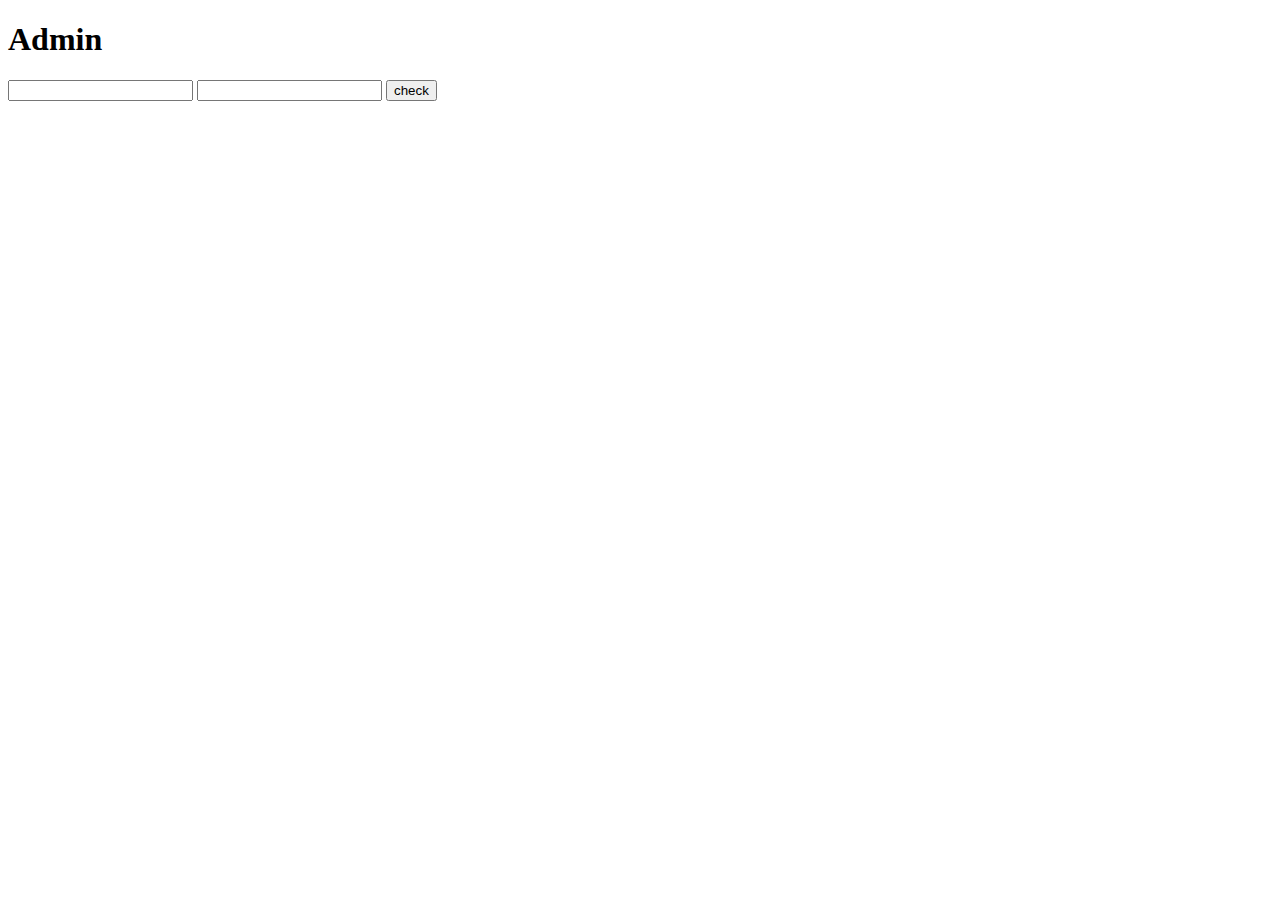
==== index.html @ 85cb5475 "Merge pull request #4 from geniusuraj/day2" ====
<!DOCTYPE html>
<html lang="en">
<head>
    <meta charset="UTF-8">
    <meta http-equiv="X-UA-Compatible" content="IE=edge">
    <meta name="viewport" content="width=device-width, initial-scale=1.0">
    <title>Document</title>
</head>
<body>
    
    <div class="container">
        <h1>Admin</h1>
        <input type="text" id="name">
        <input type="password" name="" id="pass">
        <button id="signup">check</button>
        
    </div>
</body>
<script>
    let url="https://63f63abd59c944921f6ff45a.mockapi.io/flexcart"
    document.querySelector("#signup").addEventListener("click",()=>{
    async function signupData()
    {
        try {
        let res=await fetch(url)
        res=await res.json();
        console.log(res)
        } catch (error) {
            console.log(error)
        }
    }
    signupData();
    })
    
</script>
</html>
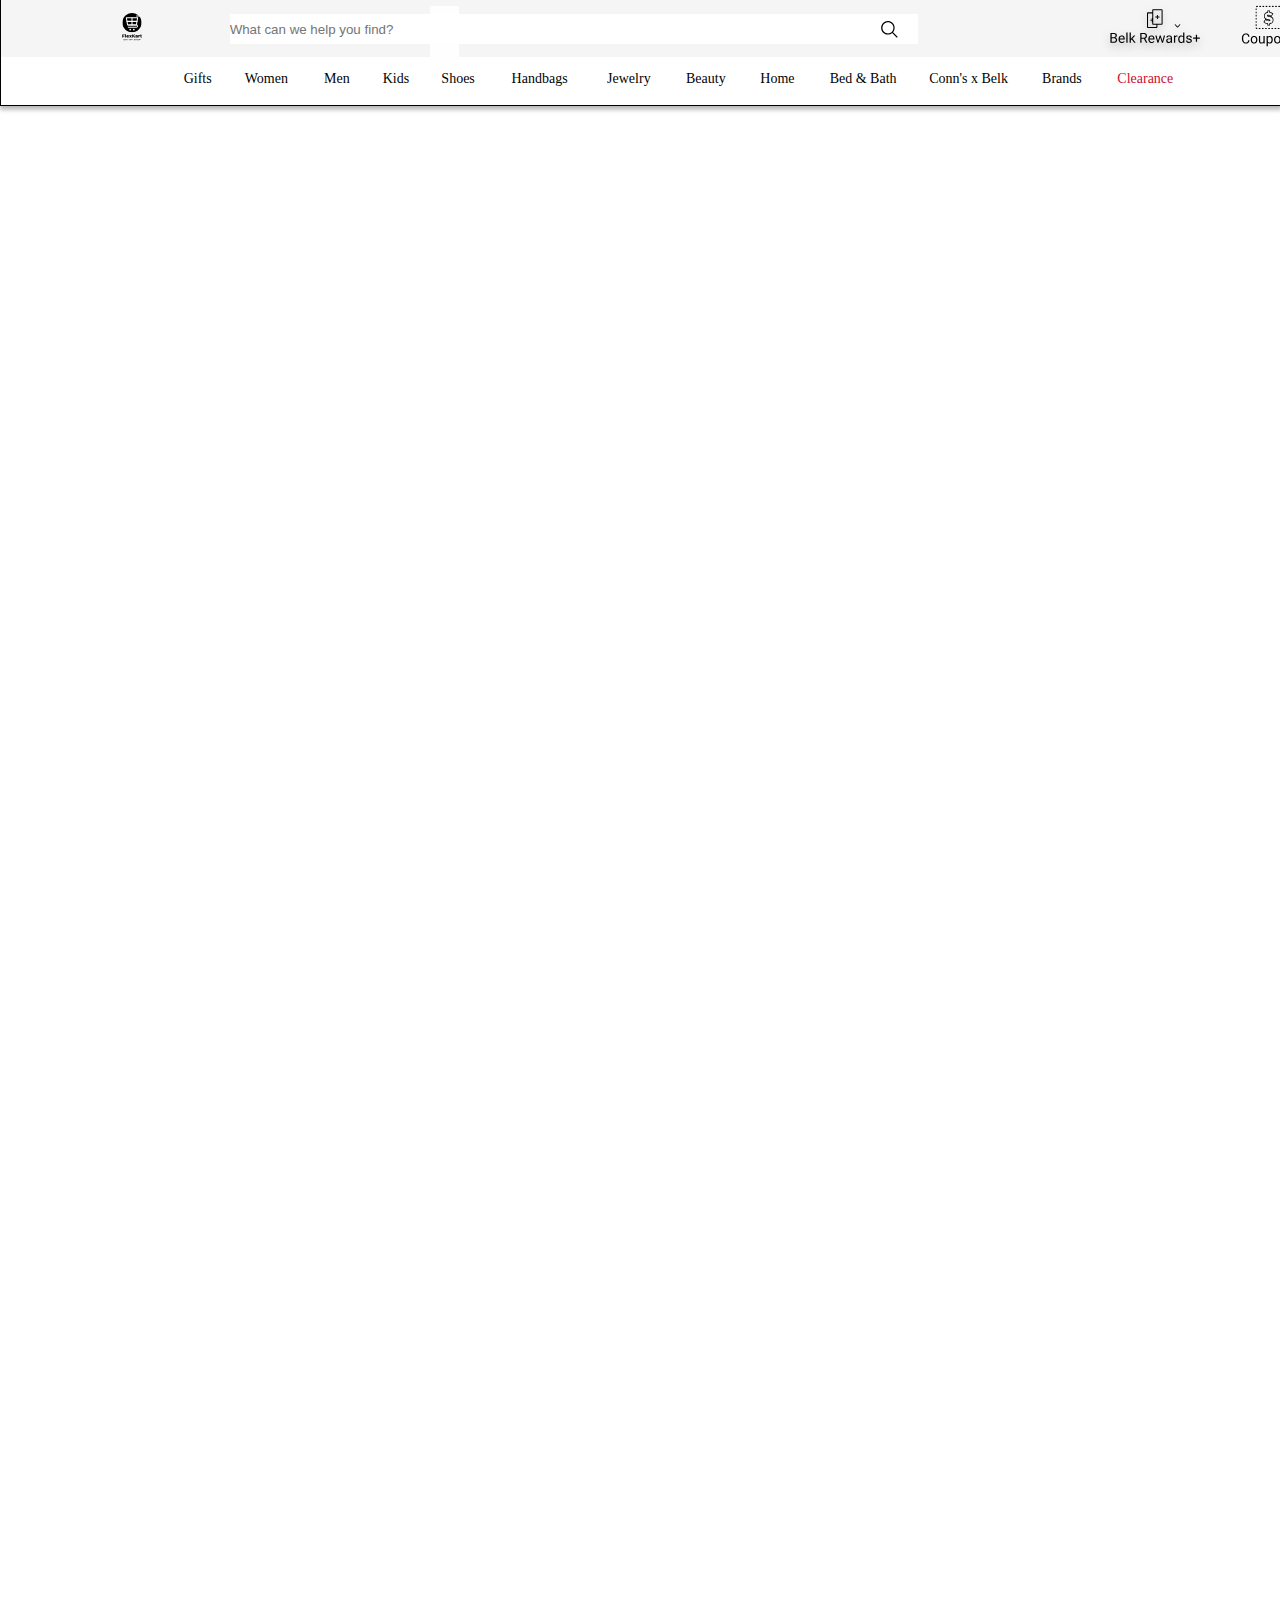
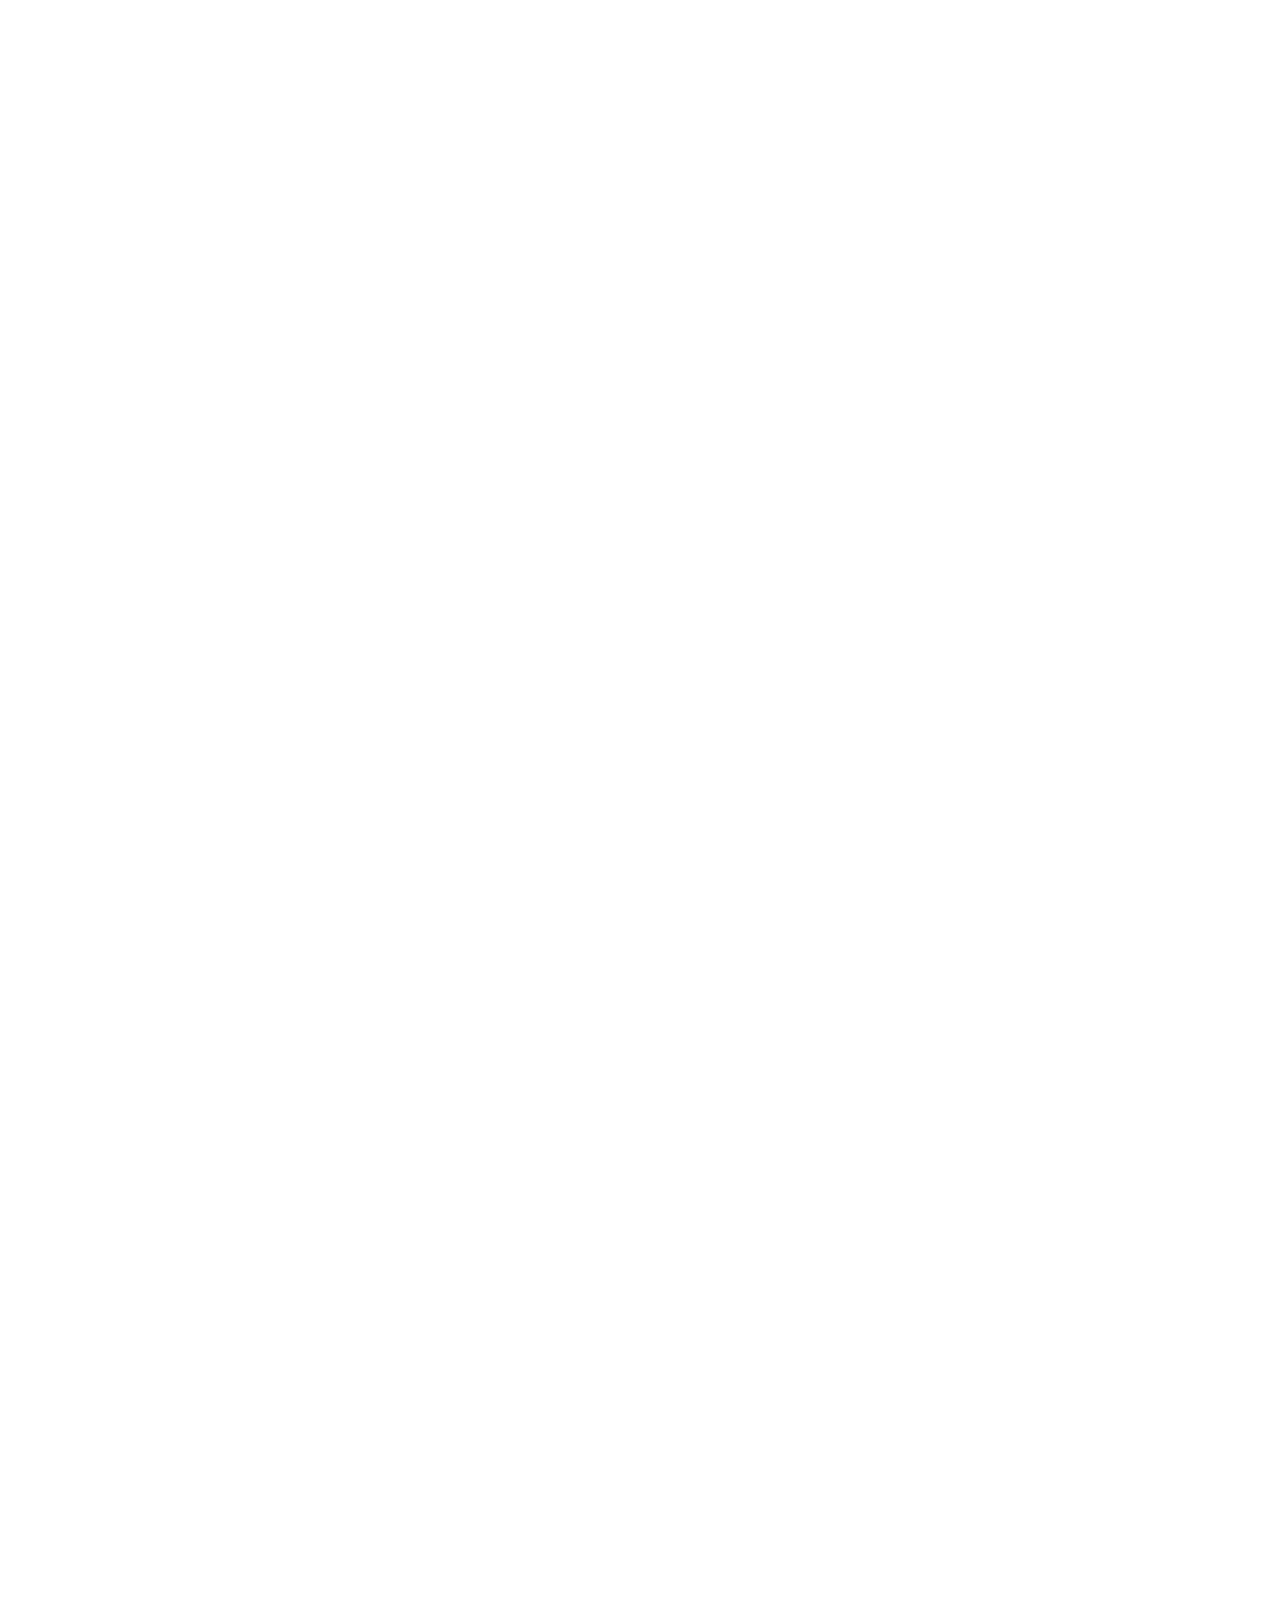
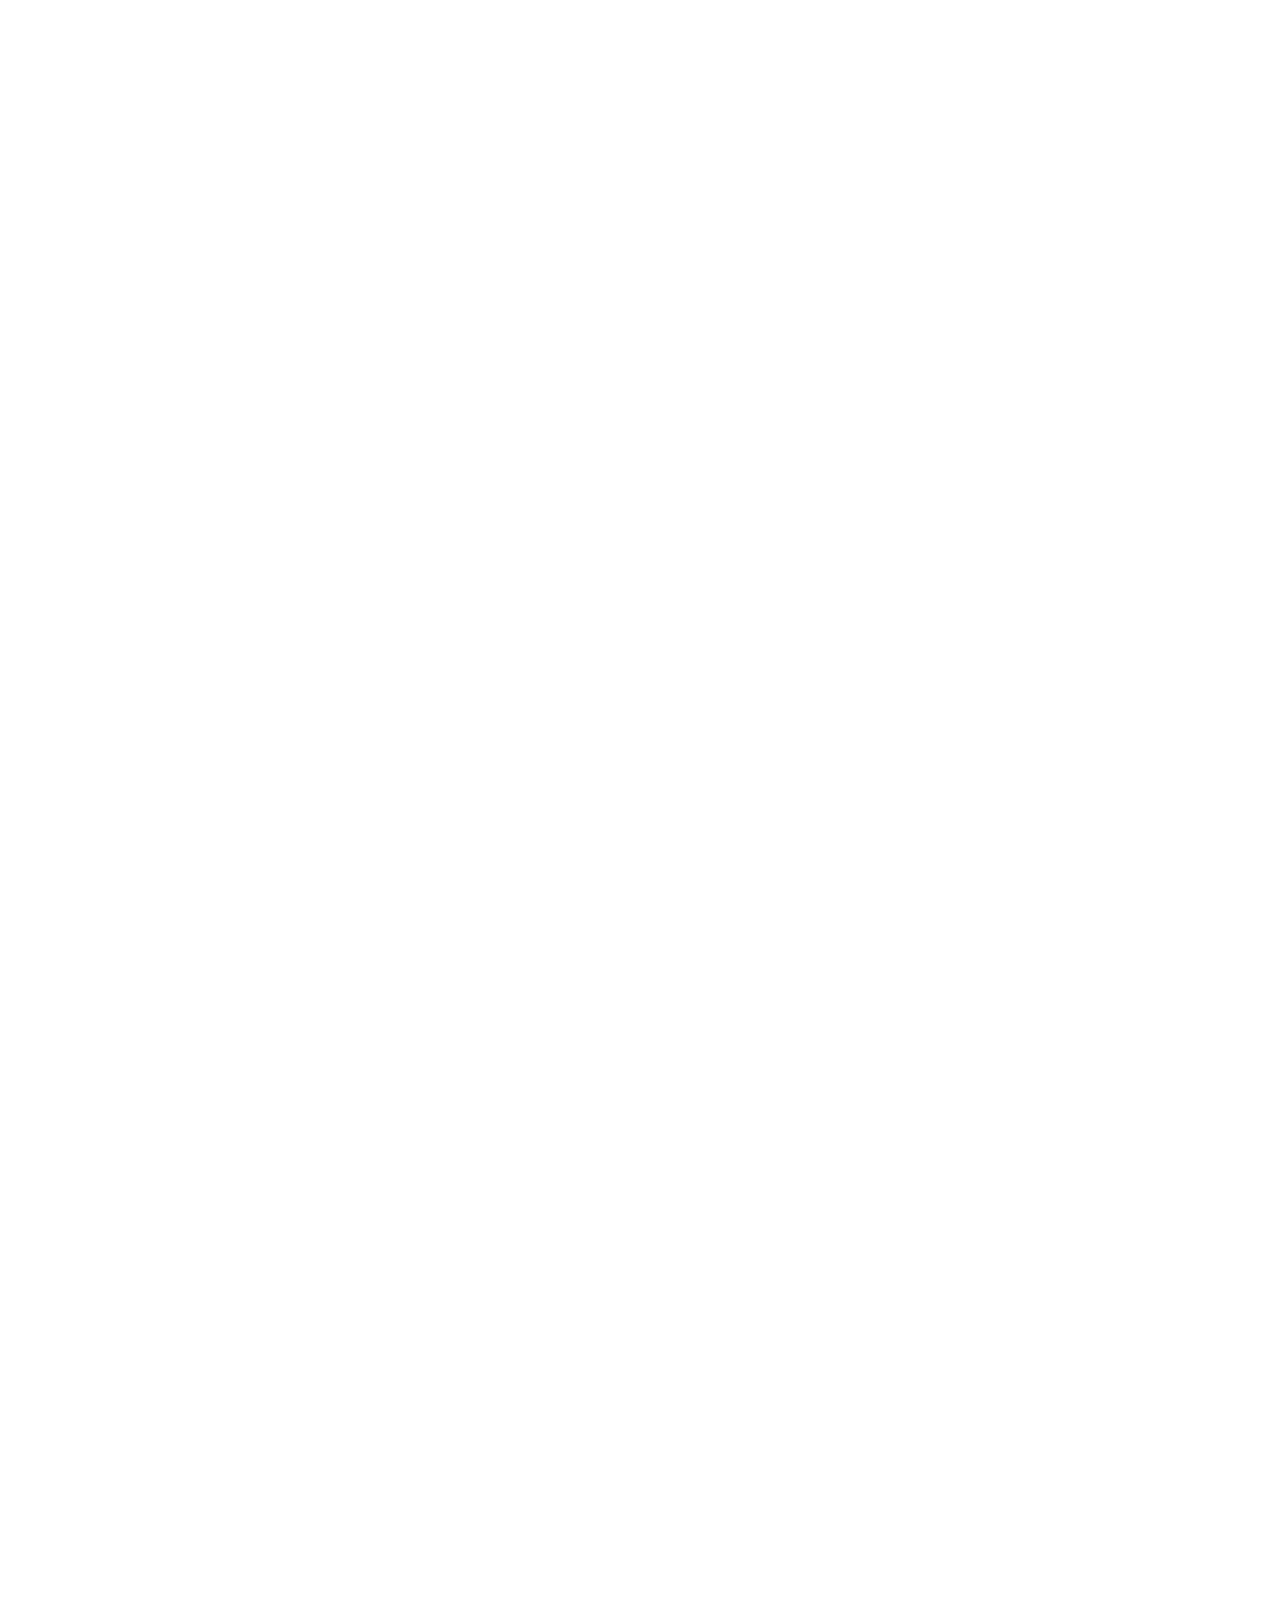
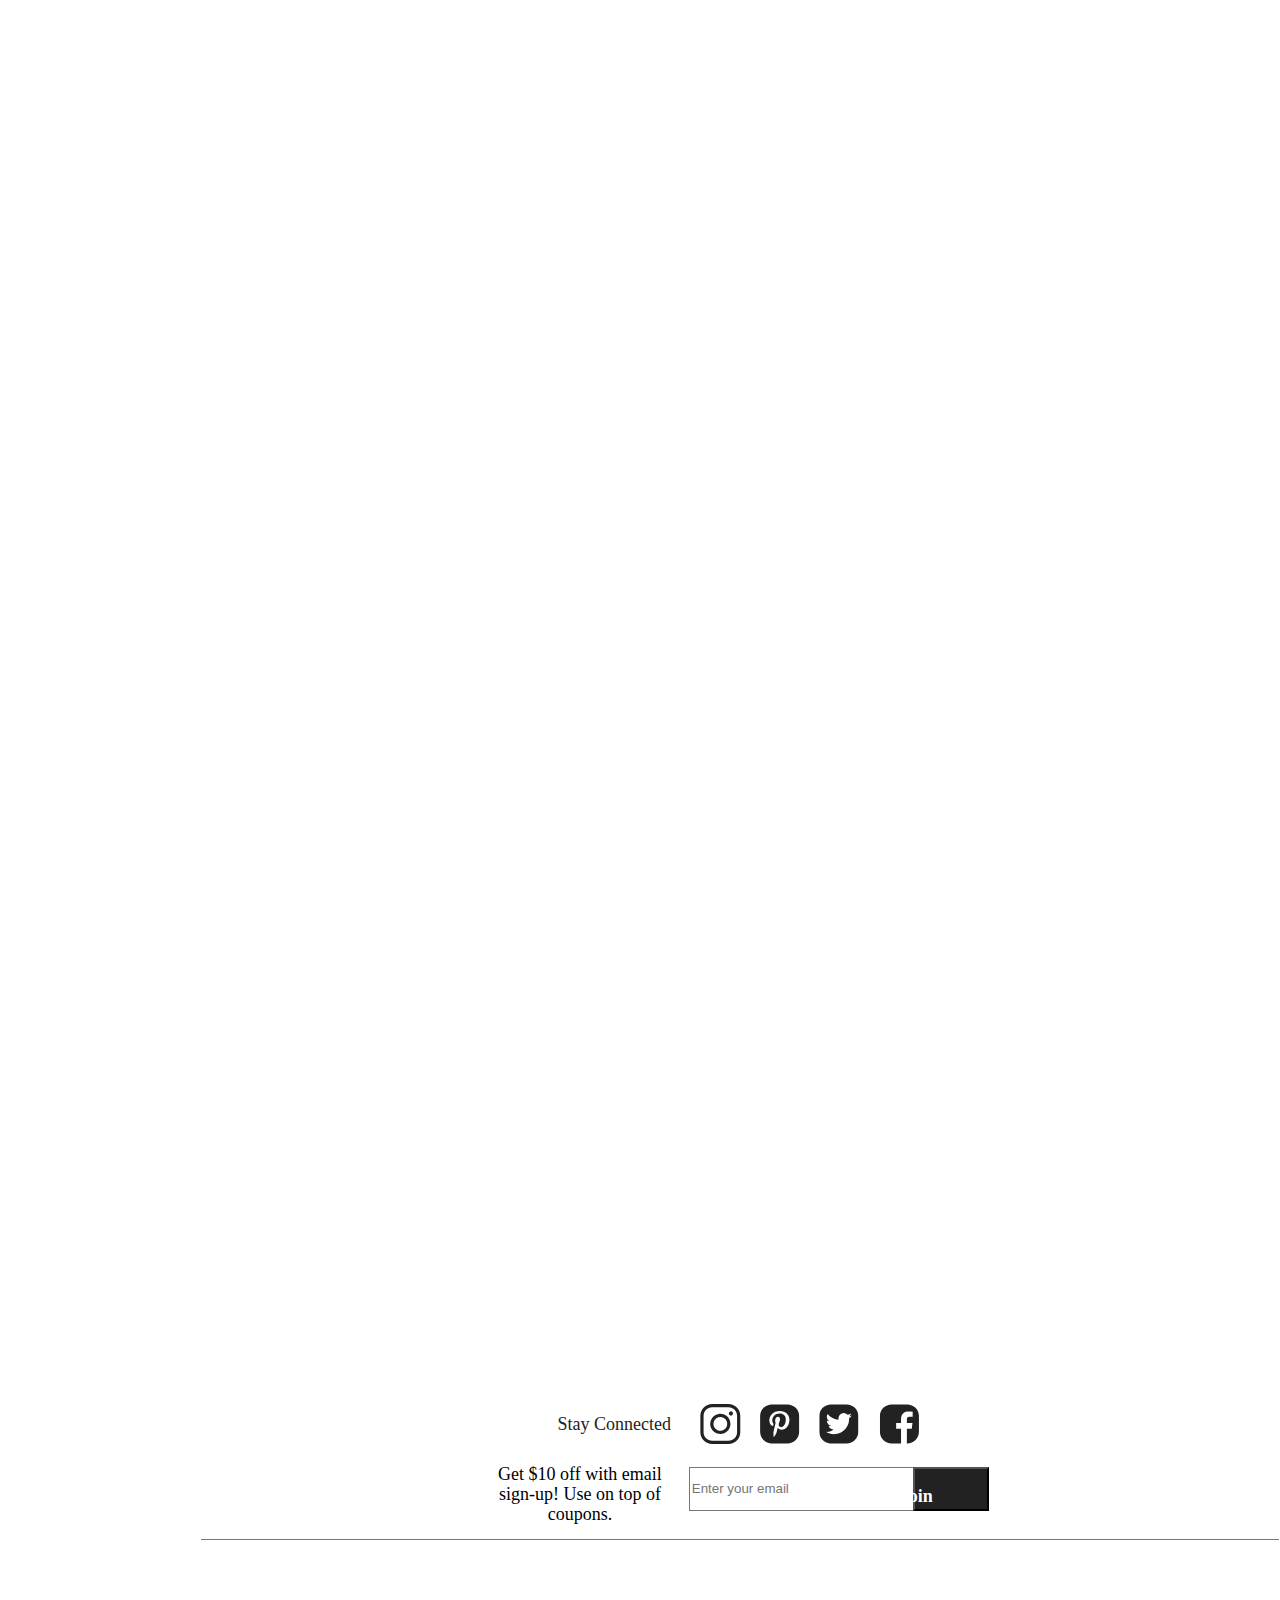
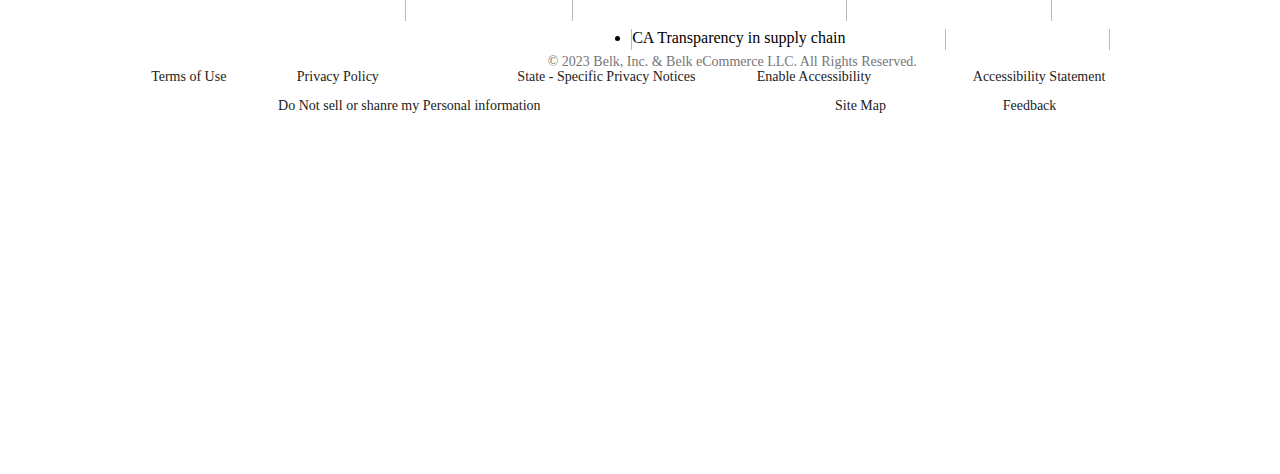
==== commit c477ae87: "less then half of landing page" ====
--- a/index.html
+++ b/index.html
@@ -4,33 +4,186 @@
     <meta charset="UTF-8">
     <meta http-equiv="X-UA-Compatible" content="IE=edge">
     <meta name="viewport" content="width=device-width, initial-scale=1.0">
-    <title>Document</title>
+    <title>FlexKart</title>
+    <link rel="stylesheet" href="styles/style.css">
 </head>
 <body>
-    
-    <div class="container">
-        <h1>Admin</h1>
-        <input type="text" id="name">
-        <input type="password" name="" id="pass">
-        <button id="signup">check</button>
-        
-    </div>
+    <!-- HEAD-NAV-BAR-START -->
+    <header class="header">
+        <div class="header1">
+            <div class="header2">
+               <div class="header3">
+                   <div class="header4">
+                    <a href=""><img src="./images/FlexKart.svg" alt="" class="logo"></a>
+                    <div class="header5">
+                        <div class="headerSection">
+                            <a href=""> <img src="./images/rewards.svg" alt="" class="reward"></a>
+
+                            <a href=""> <img src="./images/coupons.svg" alt="" class="coupons"></a>
+
+                            <a href=""> <img src="./images/acount.svg" alt="" class="div"></a>
+
+                            <a href=""> <img src="./images/bag.svg" alt="" class="cart"></a>
+                        </div>
+
+                        <div class="search-input">
+                           <input type="text" placeholder="What can we help you find?" class="placeholder">
+                           <img src="./images/search-1.svg" alt="" class="search-img"> 
+                        </div>
+                    </div>
+                   </div>
+               </div> 
+            </div>
+        </div>
+        <nav class="navbar">
+            <div class="nav1">
+                <div class="nav2">
+                    <ul class="ulist">
+                        <a href="" class ="ulist1">
+                            <p>Gifts</p>
+                        </a>
+
+                        <a href="" class ="ulist2">
+                            <p>Women</p>
+                        </a>
+
+                        <a href="" class ="ulist3">
+                            <p>Men</p>
+                        </a>
+
+                        <a href="" class ="ulist4">
+                            <p>Kids</p>
+                        </a>
+
+                        <a href="" class ="ulist5">
+                            <p>Shoes</p>
+                        </a>
+
+                        <a href="" class ="ulist6">
+                            <p>Handbags</p>
+                        </a>
+
+                        <a href="" class ="ulist7">
+                            <p>Jewelry</p>
+                        </a>
+
+                        <a href="" class ="ulist8">
+                            <p>Beauty</p>
+                        </a>
+
+                        <a href="" class ="ulist9">
+                            <p>Home</p>
+                        </a>
+
+                        <a href="" class ="ulist10">
+                            <p>Bed & Bath</p>
+                        </a>
+
+                        <a href="" class ="ulist11">
+                            <p>Conn's x Belk</p>
+                        </a>
+
+                        <a href="" class ="ulist12">
+                            <p>Brands</p>
+                        </a>
+
+                        <a href="" class ="ulist13">
+                            <p>Clearance</p>
+                        </a>
+                    </ul>
+                </div>
+            </div>
+        </nav>
+    </header>
+    <main>
+
+    </main>
+
+    <footer class="footer">
+        <div id="wrapper">
+            <div id="footer">
+                <div class="term">
+                    <p>© 2023 Belk, Inc. & Belk eCommerce LLC. All Rights Reserved.</p>
+                    <ul class="footer-bottom">
+                        <li class="fb1">
+                            <a href="">
+                              <p>Feedback</p>
+                            </a>
+                        </li>
+                        <li class="fb2">
+                            <a href="">
+                                <p>Site Map</p>
+                            </a>
+                        </li>
+                        <li class="fb3">
+                            CA Transparency in supply chain
+                        </li>
+                        <a href="" class="fb4">
+                           <p> Do Not sell or shanre my Personal information</p>
+                        </a>
+                        <li class="fb5">
+                           <a href="">
+                               <p>Accessibility Statement</p>
+                           </a> 
+                        </li>
+                        <li class="fb6">
+                            <a href="">
+                                <p>Enable Accessibility</p>
+                            </a>
+                        </li>
+                        <li class="fb7">
+                            <a href="">
+                                <p>State - Specific Privacy Notices</p>
+                            </a>
+                        </li>
+                        <li class="fb8">
+                            <a href="">
+                                <p>Privacy Policy</p>
+                            </a>
+                        </li>
+                        <a href="" class="fb9">
+                            <p>Terms of Use</p>
+                        </a>
+                    </ul>
+                </div>
+
+                <div class="email">
+                    <div class="email1">
+                        <span>
+                           <button>
+                               <span class="join">Join</span>
+                            </button>
+                            <input type="email" name="" id="" placeholder="Enter your email" class="email-alert"> 
+                            <p>Get $10 off with email sign-up! Use on top of coupons.</p>
+                        </span>
+                    </div>
+                </div>
+
+                <div class="socail">
+                    <a href="" class="s1">
+                        <img src="./images/social/a.svg" alt="">
+                    </a>
+                    <a href="" class="s2">
+                        <img src="./images/social/a-1.svg" alt="">
+                    </a>
+                    <a href="" class="s3">
+                        <img src="./images/social/a-2.svg" alt="">
+                    </a>
+                    <a href="" class="s4">
+                        <img src="./images/social/a-3.svg" alt="">
+                    </a>
+                    <a href="" class="s5">
+                        <p>Stay Connected</p>
+                    </a>
+                </div>
+
+                <div class="foot">
+                    <div class="foot1">
+                        
+                    </div>
+                </div>
+            </div>
+        </div>
+    </footer>
 </body>
-<script>
-    let url="https://63f63abd59c944921f6ff45a.mockapi.io/flexcart"
-    document.querySelector("#signup").addEventListener("click",()=>{
-    async function signupData()
-    {
-        try {
-        let res=await fetch(url)
-        res=await res.json();
-        console.log(res)
-        } catch (error) {
-            console.log(error)
-        }
-    }
-    signupData();
-    })
-    
-</script>
 </html>--- a/styles/style.css
+++ b/styles/style.css
@@ -0,0 +1,1597 @@
+body{
+    margin: 0;
+    padding: 0;
+}
+.header{
+    position: absolute;
+height: 108px;
+left: -0.39px;
+right: 0.39px;
+top: -3.72px;
+
+background: rgba(255, 255, 255, 0.002);
+box-shadow: 0px 1px 3px rgba(0, 0, 0, 0.12), 0px 1px 2px rgba(0, 0, 0, 0.24);
+z-index: 5;
+}
+.header1{
+    display: flex;
+flex-direction: column;
+align-items: flex-start;
+padding: 0px;
+
+position: absolute;
+width: 100%;
+height: 108px;
+left: 0px;
+top: 0px;
+
+background: #FFFFFF;
+border: 1px solid #000000;
+box-shadow: 0px 4px 4px rgba(0, 0, 0, 0.25);
+}
+.header2{
+    display: flex;
+    flex-direction: row;
+    align-items: flex-start;
+    padding: 0px;
+    
+    width: 1078.4px;
+    height: 60px;
+    
+    
+    flex: none;
+    order: 0;
+    flex-grow: 0; 
+}
+.header3{
+    display: flex;
+    flex-direction: row;
+    align-items: flex-start;
+    padding: 0px 59.2px 0px 59.2px;
+    
+    width: 1400.4px;
+    height: 60px;
+    
+    background: #F5F5F5;
+    
+    flex: none;
+    order: 0;
+    flex-grow: 0;  
+}
+.header4{
+    display: flex;
+flex-direction: row;
+align-items: center;
+padding: 0px 16px 0px 16px;
+gap: 454.36px;
+isolation: isolate;
+
+width: 960px;
+height: 60px;
+
+flex: none;
+order: 0;
+flex-grow: 0;
+}
+
+.logo{
+    display: flex;
+    flex-direction: row;
+    align-items: flex-start;
+    padding: 0px 16px 0px 0px;
+    
+    width: 112px;
+    height: 48px;
+    
+    flex: none;
+    order: 0;
+    flex-grow: 0;
+    z-index: 0;
+}
+.header4::before{
+    position: absolute;
+width: 1px;
+height: 28px;
+left: 574.36px;
+top: 16px;
+
+background: #767676;
+
+flex: none;
+order: 1;
+flex-grow: 0;
+z-index: 1;
+}
+.header5{
+    width: 361.64px;
+height: 60px;
+
+flex: none;
+order: 2;
+flex-grow: 0;
+z-index: 2;
+position: absolute;
+left: 300px;
+}
+.headerSection{
+    position: absolute;
+    left: 800px;
+
+}
+
+.search-input{
+    display: flex;
+    flex-direction: row;
+    align-items: center;
+    padding: 13px 13px 13px 16px;
+    gap: 29px;
+    
+    position: absolute;
+    height: 44px;
+    left: 129px;
+    right: 394.66px;
+    top: calc(50% - 44px/2 + 1px);
+    
+    background: #FEFEFE;
+    
+    /* Inside auto layout */
+    
+    flex: none;
+    order: 3;
+    flex-grow: 1;
+    z-index: 3;  
+}
+.placeholder{
+    display: flex;
+flex-direction: row;
+align-items: flex-start;
+padding: 0px 511.344px 0px 0px;
+
+/* width: 680.34px; */
+height: 30px;
+
+flex: none;
+order: 0;
+flex-grow: 0;
+position: absolute;
+left: -200px;
+top: 8px;
+border: none;
+
+
+}
+.search-img{
+    left: 4.36%;
+right: 4.36%;
+top: 0.32%;
+bottom: 7.96%;
+position: absolute;
+top: 15px;
+left: 450px;
+}
+.cart{
+    
+position: absolute;
+width: 60px;
+height: 60px;
+left: 301.64px;
+top: 0px;
+}
+.div{
+    display: flex;
+flex-direction: row;
+align-items: flex-start;
+padding: 0px;
+
+position: absolute;
+width: 90.11px;
+height: 60px;
+left: 195.53px;
+top: 0px;
+}
+.coupons{
+    display: flex;
+    flex-direction: column;
+    align-items: center;
+    padding: 9.1px 15.6px 9.9px 16px;
+    gap: 1px;
+    
+    position: absolute;
+    width: 87.6px;
+    height: 60px;
+    left: 107.93px;
+
+    top: calc(50% - 20px/2);
+    
+    border-radius: 5px;
+}
+.reward{
+    display: flex;
+flex-direction: row;
+align-items: flex-start;
+padding: 0px;
+
+position: absolute;
+width: 107.93px;
+height: 60px;
+left: 0px;
+top: 0px;
+
+filter: drop-shadow(0px 4px 4px rgba(0, 0, 0, 0.25));
+}
+.navbar{
+    width: 1078.4px;
+height: 48px;
+
+background: #FEFEFE;
+
+flex: none;
+order: 1;
+flex-grow: 0;
+}
+.nav1{
+    display: flex;
+flex-direction: row;
+align-items: flex-end;
+padding: 0px 16px 0px 16px;
+gap: 1.16px;
+
+position: absolute;
+width: 960px;
+left: calc(50% - 960px/2 - 0px);
+top: -0.8px;
+bottom: 0px;
+}
+.nav2{
+    display: flex;
+flex-direction: row;
+align-items: flex-start;
+padding: 0px 6.10352e-05px 0px 0px;
+
+width: 826.05px;
+height: 48.8px;
+
+
+/* Inside auto layout */
+
+flex: none;
+order: 0;
+flex-grow: 0;
+}
+.ulist{
+    display: flex;
+flex-direction: row;
+align-items: flex-start;
+padding: 0px;
+
+width: 826.05px;
+height: 48.8px;
+position: absolute;
+top: 30px;
+
+
+/* Inside auto layout */
+
+flex: none;
+order: 0;
+flex-grow: 0;
+}
+.ulist a{
+    text-decoration: none;
+    color: #000000;
+}
+.ulist1{
+    display: flex;
+flex-direction: row;
+align-items: flex-start;
+padding: 0px 7.5875px 0.799995px 8px;
+
+width: 45.59px;
+height: 48.8px;
+
+
+/* Inside auto layout */
+
+flex: none;
+order: 0;
+flex-grow: 0;
+margin: 0px -7.62939e-06px;
+}
+
+.ulist1 p{
+    font-family: 'Roboto';
+font-style: normal;
+font-weight: 400;
+font-size: 14px;
+line-height: 48px;
+/* identical to box height, or 343% */
+
+display: flex;
+align-items: center;
+
+color: #020202;
+
+
+/* Inside auto layout */
+
+flex: none;
+order: 0;
+flex-grow: 0;
+}
+.ulist2 {
+    display: flex;
+    flex-direction: row;
+    align-items: flex-start;
+    padding: 0px 7.61249px 0.799995px 8.00001px;
+    
+    width: 63.61px;
+    height: 48.8px;
+    
+    
+    /* Inside auto layout */
+    
+    flex: none;
+    order: 1;
+    flex-grow: 0;
+    margin: 0px -7.62939e-06px;
+}
+.ulist2 p{
+    width: 48px;
+height: 48px;
+
+font-family: 'Roboto';
+font-style: normal;
+font-weight: 400;
+font-size: 14px;
+line-height: 48px;
+/* identical to box height, or 343% */
+
+display: flex;
+align-items: center;
+
+color: #020202;
+
+
+/* Inside auto layout */
+
+flex: none;
+order: 0;
+flex-grow: 0;
+}
+
+.ulist3{
+    display: flex;
+    flex-direction: row;
+    align-items: flex-start;
+    padding: 0px 7.375px 0.799995px 8px;
+    
+    width: 43.38px;
+    height: 48.8px;
+    
+    
+    /* Inside auto layout */
+    
+    flex: none;
+    order: 2;
+    flex-grow: 0;
+    margin: 0px -7.62939e-06px;
+}
+.ulist3 p{
+    width: 28px;
+    height: 48px;
+    
+    font-family: 'Roboto';
+    font-style: normal;
+    font-weight: 400;
+    font-size: 14px;
+    line-height: 48px;
+    /* identical to box height, or 343% */
+    
+    display: flex;
+    align-items: center;
+    
+    color: #020202;
+    
+    
+    /* Inside auto layout */
+    
+    flex: none;
+    order: 0;
+    flex-grow: 0;
+}
+
+.ulist4{
+    display: flex;
+    flex-direction: row;
+    align-items: flex-start;
+    padding: 0px 7.3px 0.799995px 8px;
+    
+    width: 43.3px;
+    height: 48.8px;
+    
+    
+    /* Inside auto layout */
+    
+    flex: none;
+    order: 3;
+    flex-grow: 0;
+    margin: 0px -7.62939e-06px;
+}
+.ulist4 p{
+    width: 28px;
+    height: 48px;
+    
+    font-family: 'Roboto';
+    font-style: normal;
+    font-weight: 400;
+    font-size: 14px;
+    line-height: 48px;
+    /* identical to box height, or 343% */
+    
+    display: flex;
+    align-items: center;
+    
+    color: #020202;
+    
+    
+    /* Inside auto layout */
+    
+    flex: none;
+    order: 0;
+    flex-grow: 0;
+}
+
+.ulist5{
+    display: flex;
+    flex-direction: row;
+    align-items: flex-start;
+    padding: 0px 7.6375px 0.799995px 8px;
+    
+    width: 54.64px;
+    height: 48.8px;
+    
+    
+    /* Inside auto layout */
+    
+    flex: none;
+    order: 4;
+    flex-grow: 0;
+    margin: 0px -7.62939e-06px;
+}
+.ulist5 p{
+    width: 39px;
+    height: 48px;
+    
+    font-family: 'Roboto';
+    font-style: normal;
+    font-weight: 400;
+    font-size: 14px;
+    line-height: 48px;
+    /* identical to box height, or 343% */
+    
+    display: flex;
+    align-items: center;
+    
+    color: #020202;
+    
+    
+    /* Inside auto layout */
+    
+    flex: none;
+    order: 0;
+    flex-grow: 0;
+}
+
+.ulist6{
+    display: flex;
+    flex-direction: row;
+    align-items: flex-start;
+    padding: 0px 7.7625px 0.799995px 8px;
+    
+    width: 79.76px;
+    height: 48.8px;
+    
+    
+    /* Inside auto layout */
+    
+    flex: none;
+    order: 5;
+    flex-grow: 0;
+    margin: 0px -7.62939e-06px;
+}
+.ulist6 p{
+    width: 64px;
+    height: 48px;
+    
+    font-family: 'Roboto';
+    font-style: normal;
+    font-weight: 400;
+    font-size: 14px;
+    line-height: 48px;
+    /* identical to box height, or 343% */
+    
+    display: flex;
+    align-items: center;
+    
+    color: #020202;
+    
+    
+    /* Inside auto layout */
+    
+    flex: none;
+    order: 0;
+    flex-grow: 0;
+}
+.ulist7{
+    display: flex;
+flex-direction: row;
+align-items: flex-start;
+padding: 0px 6.9625px 0.799995px 8px;
+
+width: 63.96px;
+height: 48.8px;
+
+
+/* Inside auto layout */
+
+flex: none;
+order: 6;
+flex-grow: 0;
+margin: 0px -7.62939e-06px;
+}
+.ulist7 p{
+    width: 49px;
+height: 48px;
+
+font-family: 'Roboto';
+font-style: normal;
+font-weight: 400;
+font-size: 14px;
+line-height: 48px;
+/* identical to box height, or 343% */
+
+display: flex;
+align-items: center;
+
+color: #020202;
+
+
+/* Inside auto layout */
+
+flex: none;
+order: 0;
+flex-grow: 0;
+}
+
+.ulist8{
+    display: flex;
+flex-direction: row;
+align-items: flex-start;
+padding: 0px 7.675px 0.799995px 8px;
+
+width: 58.67px;
+height: 48.8px;
+
+
+/* Inside auto layout */
+
+flex: none;
+order: 7;
+flex-grow: 0;
+margin: 0px -7.62939e-06px;
+}
+.ulist8 p{
+    width: 43px;
+height: 48px;
+
+font-family: 'Roboto';
+font-style: normal;
+font-weight: 400;
+font-size: 14px;
+line-height: 48px;
+/* identical to box height, or 343% */
+
+display: flex;
+align-items: center;
+
+color: #020202;
+
+
+/* Inside auto layout */
+
+flex: none;
+order: 0;
+flex-grow: 0;
+}
+.ulist9{
+    display: flex;
+flex-direction: row;
+align-items: flex-start;
+padding: 0px 7.6625px 0.799995px 8px;
+
+width: 53.66px;
+height: 48.8px;
+
+
+/* Inside auto layout */
+
+flex: none;
+order: 8;
+flex-grow: 0;
+margin: 0px -7.62939e-06px;
+}
+.ulist9 p{
+    width: 38px;
+height: 48px;
+
+font-family: 'Roboto';
+font-style: normal;
+font-weight: 400;
+font-size: 14px;
+line-height: 48px;
+/* identical to box height, or 343% */
+
+display: flex;
+align-items: center;
+
+color: #020202;
+
+
+/* Inside auto layout */
+
+flex: none;
+order: 0;
+flex-grow: 0;
+}
+.ulist10{
+    display: flex;
+flex-direction: row;
+align-items: flex-start;
+padding: 0px 7.2875px 0.799995px 8px;
+
+width: 84.29px;
+height: 48.8px;
+
+
+/* Inside auto layout */
+
+flex: none;
+order: 9;
+flex-grow: 0;
+margin: 0px -7.62939e-06px;
+}
+.ulist10 p{
+    width: 69px;
+height: 48px;
+
+font-family: 'Roboto';
+font-style: normal;
+font-weight: 400;
+font-size: 14px;
+line-height: 48px;
+/* identical to box height, or 343% */
+
+display: flex;
+align-items: center;
+
+color: #020202;
+
+
+/* Inside auto layout */
+
+flex: none;
+order: 0;
+flex-grow: 0;
+}
+.ulist11{
+    display: flex;
+flex-direction: row;
+align-items: flex-start;
+padding: 0px 7.45px 0.799995px 8px;
+
+width: 97.45px;
+height: 48.8px;
+
+
+/* Inside auto layout */
+
+flex: none;
+order: 10;
+flex-grow: 0;
+margin: 0px -7.62939e-06px;
+}
+.ulist11 p{
+    width: 82px;
+height: 48px;
+
+font-family: 'Roboto';
+font-style: normal;
+font-weight: 400;
+font-size: 14px;
+line-height: 48px;
+/* identical to box height, or 343% */
+
+display: flex;
+align-items: center;
+
+color: #020202;
+
+
+/* Inside auto layout */
+
+flex: none;
+order: 0;
+flex-grow: 0;
+}
+
+.ulist12{
+    display: flex;
+flex-direction: row;
+align-items: flex-start;
+padding: 0px 7.6375px 0.799995px 8px;
+
+width: 59.64px;
+height: 48.8px;
+
+
+/* Inside auto layout */
+
+flex: none;
+order: 11;
+flex-grow: 0;
+margin: 0px -7.62939e-06px;
+}
+.ulist12 p{
+    width: 44px;
+height: 48px;
+
+font-family: 'Roboto';
+font-style: normal;
+font-weight: 400;
+font-size: 14px;
+line-height: 48px;
+/* identical to box height, or 343% */
+
+display: flex;
+align-items: center;
+
+color: #020202;
+
+
+/* Inside auto layout */
+
+flex: none;
+order: 0;
+flex-grow: 0;
+}
+.ulist13{
+    display: flex;
+    flex-direction: row;
+    align-items: flex-start;
+    padding: 0px 7.1px 0.799995px 8px;
+    
+    width: 78.1px;
+    height: 48.8px;
+    
+    
+    /* Inside auto layout */
+    
+    flex: none;
+    order: 12;
+    flex-grow: 0;  
+    
+}
+.ulist13 p{
+    width: 63px;
+height: 48px;
+
+font-family: 'Roboto';
+font-style: normal;
+font-weight: 400;
+font-size: 14px;
+line-height: 48px;
+/* identical to box height, or 343% */
+
+display: flex;
+align-items: center;
+
+color: #CE0E2D;
+
+
+/* Inside auto layout */
+
+flex: none;
+order: 0;
+flex-grow: 0;
+}
+.ulist14{
+    width: 100.79px;
+height: 48px;
+
+
+/* Inside auto layout */
+
+flex: none;
+order: 1;
+flex-grow: 0;
+
+
+}
+.ulist14 p{
+    position: absolute;
+width: 64.99px;
+height: 14.4px;
+right: 28px;
+top: 16.8px;
+
+font-family: 'Roboto';
+font-style: normal;
+font-weight: 400;
+font-size: 12px;
+line-height: 48px;
+/* or 400% */
+
+display: flex;
+align-items: center;
+
+color: #020202;
+}
+.footer{
+position: absolute;
+width: 1078px;
+height: 6576px;
+left: 200.61px;
+top: -3.72px;
+}
+#wrapper{
+    position: absolute;
+height: 6555.04px;
+left: 0px;
+right: -0.4px;
+top: 0px;
+
+background: #FFFFFF;
+}
+#footer{
+    position: absolute;
+width: 1078.4px;
+height: 837.8px;
+left: 0px;
+top: 5717.24px;
+
+background: #FFFFFF;
+}
+.term{
+    position: absolute;
+width: 1078.4px;
+height: 58px;
+left: 0px;
+top: 670.8px;
+}
+.term p{
+    position: absolute;
+width: 384.53px;
+height: 16.8px;
+left: calc(50% - 384.53px/2 + 0.2px);
+top: 54.8px;
+
+font-family: 'Roboto';
+font-style: normal;
+font-weight: 400;
+font-size: 14px;
+line-height: 11px;
+/* or 79% */
+
+display: flex;
+align-items: center;
+text-align: center;
+
+color: #767676;
+}
+.footer-bottom{
+    position: absolute;
+width: 1078.4px;
+height: 58px;
+left: calc(50% - 1078.4px/2);
+top: calc(50% - 58px/2);
+}
+.fb1{
+    display: flex;
+flex-direction: row;
+align-items: flex-start;
+padding: 0px 1.52588e-05px 0px 0.799988px;
+
+position: absolute;
+width: 169.38px;
+height: 21px;
+left: calc(50% - 169.38px/2 + 433.53px);
+top: 29px;
+
+border-left: 0.8px solid #BCB9B4;
+}
+.fb1 a{
+    display: flex;
+    flex-direction: row;
+    align-items: flex-start;
+    padding: 1.7002px 53.4px 3.2998px 54.175px;
+    
+    width: 168.57px;
+    height: 21px;
+    
+    
+    /* Inside auto layout */
+    
+    flex: none;
+    order: 0;
+    flex-grow: 0;  
+}
+.fb1 a p{
+    width: 61px;
+    height: 16px;
+    
+    font-family: 'Roboto';
+    font-style: normal;
+    font-weight: 400;
+    font-size: 14px;
+    line-height: 16px;
+    /* identical to box height, or 114% */
+    
+    display: flex;
+    align-items: center;
+    text-align: center;
+    
+    color: #222222;
+    
+    
+    /* Inside auto layout */
+    
+    flex: none;
+    order: 0;
+    flex-grow: 0; 
+}
+.fb2{
+    box-sizing: border-box;
+
+/* Auto layout */
+
+display: flex;
+flex-direction: row;
+align-items: flex-start;
+padding: 0px 0px 0px 0.799988px;
+
+position: absolute;
+width: 164.01px;
+height: 21px;
+left: calc(50% - 164.01px/2 + 266.83px);
+top: 29px;
+
+border-left: 0.8px solid #BCB9B4;
+}
+.fb2 a{
+    display: flex;
+flex-direction: row;
+align-items: flex-start;
+padding: 1.7002px 54.0375px 3.2998px 54.175px;
+
+width: 163.21px;
+height: 21px;
+
+
+/* Inside auto layout */
+
+flex: none;
+order: 0;
+flex-grow: 0;
+}
+.fb2 a p{
+    width: 55px;
+height: 16px;
+
+font-family: 'Roboto';
+font-style: normal;
+font-weight: 400;
+font-size: 14px;
+line-height: 16px;
+/* identical to box height, or 114% */
+
+display: flex;
+align-items: center;
+text-align: center;
+
+color: #222222;
+
+
+/* Inside auto layout */
+
+flex: none;
+order: 0;
+flex-grow: 0;
+}
+.fb3{
+    box-sizing: border-box;
+
+position: absolute;
+width: 313.46px;
+height: 21px;
+left: calc(50% - 313.46px/2 + 28.09px);
+top: 29px;
+
+border-left: 0.8px solid #BCB9B4;
+}
+.fb a{
+    display: flex;
+flex-direction: row;
+align-items: flex-start;
+padding: 1.7002px 53.4875px 3.2998px 54.175px;
+
+position: absolute;
+width: 312.66px;
+height: 21px;
+left: 0.8px;
+top: 0px;
+}
+
+.fb a p{
+    width: 205px;
+height: 16px;
+
+font-family: 'Roboto';
+font-style: normal;
+font-weight: 400;
+font-size: 14px;
+line-height: 16px;
+/* identical to box height, or 114% */
+
+display: flex;
+align-items: center;
+text-align: center;
+
+color: #222222;
+
+
+/* Inside auto layout */
+
+flex: none;
+order: 0;
+flex-grow: 0;
+}
+.fb4{
+    display: flex;
+flex-direction: row;
+align-items: flex-start;
+padding: 1.7002px 54.4px 3.2998px 53.175px;
+
+position: absolute;
+width: 389.58px;
+height: 21px;
+left: 20.99px;
+top: 29px;
+}
+.fb4 p{
+    width: 282px;
+height: 16px;
+
+font-family: 'Roboto';
+font-style: normal;
+font-weight: 400;
+font-size: 14px;
+line-height: 16px;
+/* identical to box height, or 114% */
+
+display: flex;
+align-items: center;
+text-align: center;
+
+color: #222222;
+
+
+/* Inside auto layout */
+
+flex: none;
+order: 0;
+flex-grow: 0;
+}
+.fb5{
+    box-sizing: border-box;
+
+    /* Auto layout */
+    
+    display: flex;
+    flex-direction: row;
+    align-items: flex-start;
+    padding: 0px 1.52588e-05px 0px 0.799988px;
+    
+    position: absolute;
+    width: 227.34px;
+    height: 21px;
+    left: calc(50% - 227.34px/2 + 404.53px);
+    top: 0px;
+    
+    border-left: 0.8px solid #BCB9B4;
+}
+.fb5 a{
+    display: flex;
+flex-direction: row;
+align-items: flex-start;
+padding: 1.7002px 39.3875px 3.2998px 40.15px;
+
+width: 226.54px;
+height: 21px;
+
+
+/* Inside auto layout */
+
+flex: none;
+order: 0;
+flex-grow: 0;
+}
+.fb5 a p{
+    width: 147px;
+height: 16px;
+
+font-family: 'Roboto';
+font-style: normal;
+font-weight: 400;
+font-size: 14px;
+line-height: 16px;
+/* identical to box height, or 114% */
+
+display: flex;
+align-items: center;
+text-align: center;
+
+color: #222222;
+
+
+/* Inside auto layout */
+
+flex: none;
+order: 0;
+flex-grow: 0;
+}
+.fb6{
+    box-sizing: border-box;
+
+    /* Auto layout */
+    
+    display: flex;
+    flex-direction: row;
+    align-items: flex-start;
+    padding: 0px 1.52588e-05px 0px 0.799988px;
+    
+    position: absolute;
+    width: 204.84px;
+    height: 21px;
+    left: calc(50% - 204.84px/2 + 188.44px);
+    top: 0px;
+    
+    border-left: 0.8px solid #BCB9B4; 
+}
+.fb6 a{
+    display: flex;
+    flex-direction: row;
+    align-items: flex-start;
+    padding: 1.7002px 40.8875px 3.2998px 39.15px;
+    
+    width: 204.04px;
+    height: 21px;
+    
+    
+    /* Inside auto layout */
+    
+    flex: none;
+    order: 0;
+    flex-grow: 0;  
+}
+.fb6 a p{
+    width: 124px;
+height: 16px;
+
+font-family: 'Roboto';
+font-style: normal;
+font-weight: 400;
+font-size: 14px;
+line-height: 16px;
+/* identical to box height, or 114% */
+
+display: flex;
+align-items: center;
+text-align: center;
+
+color: #222222;
+
+
+/* Inside auto layout */
+
+flex: none;
+order: 0;
+flex-grow: 0;
+}
+.fb7{
+    box-sizing: border-box;
+
+/* Auto layout */
+
+display: flex;
+flex-direction: row;
+align-items: flex-start;
+padding: 0px 0px 0px 0.800018px;
+
+position: absolute;
+width: 273.83px;
+height: 21px;
+left: calc(50% - 273.83px/2 - 50.89px);
+top: 0px;
+
+border-left: 0.8px solid #BCB9B4;
+}
+.fb7 a{
+    display: flex;
+    flex-direction: row;
+    align-items: flex-start;
+    padding: 1.7002px 39.875px 3.2998px 40.15px;
+    
+    width: 273.02px;
+    height: 21px;
+    
+    
+    /* Inside auto layout */
+    
+    flex: none;
+    order: 0;
+    flex-grow: 0;  
+}
+.fb7 a p{
+    width: 193px;
+height: 16px;
+
+font-family: 'Roboto';
+font-style: normal;
+font-weight: 400;
+font-size: 14px;
+line-height: 16px;
+/* identical to box height, or 114% */
+
+display: flex;
+align-items: center;
+text-align: center;
+
+color: #222222;
+
+
+/* Inside auto layout */
+
+flex: none;
+order: 0;
+flex-grow: 0;
+}
+.fb8{
+    box-sizing: border-box;
+
+/* Auto layout */
+
+display: flex;
+flex-direction: row;
+align-items: flex-start;
+padding: 0px 0px 0px 0.800003px;
+
+position: absolute;
+width: 167.28px;
+height: 21px;
+left: calc(50% - 167.28px/2 - 271.44px);
+top: 0px;
+
+border-left: 0.8px solid #BCB9B4;
+}
+.fb8 a{
+    display: flex;
+    flex-direction: row;
+    align-items: flex-start;
+    padding: 1.7002px 39.325px 3.2998px 40.15px;
+    
+    width: 166.48px;
+    height: 21px;
+    
+    
+    /* Inside auto layout */
+    
+    flex: none;
+    order: 0;
+    flex-grow: 0; 
+}
+.fb8 a p{
+    width: 87px;
+height: 16px;
+
+font-family: 'Roboto';
+font-style: normal;
+font-weight: 400;
+font-size: 14px;
+line-height: 16px;
+/* identical to box height, or 114% */
+
+display: flex;
+align-items: center;
+text-align: center;
+
+color: #222222;
+
+
+/* Inside auto layout */
+
+flex: none;
+order: 0;
+flex-grow: 0;
+}
+.fb9 {
+    display: flex;
+flex-direction: row;
+align-items: flex-start;
+padding: 1.7002px 39.975px 3.2998px 40.15px;
+
+position: absolute;
+width: 163.12px;
+height: 21px;
+left: 21px;
+top: 0px;
+}
+.fb9 p{
+    width: 83px;
+    height: 16px;
+    
+    font-family: 'Roboto';
+    font-style: normal;
+    font-weight: 400;
+    font-size: 14px;
+    line-height: 16px;
+    /* identical to box height, or 114% */
+    
+    display: flex;
+    align-items: center;
+    text-align: center;
+    
+    color: #222222;
+    
+    
+    /* Inside auto layout */
+    
+    flex: none;
+    order: 0;
+    flex-grow: 0; 
+}
+.email{
+    box-sizing: border-box;
+
+position: absolute;
+height: 73.8px;
+left: 0px;
+right: 0px;
+top: 553px;
+
+border-bottom: 0.8px solid #767676;
+}
+.email1{
+    position: absolute;
+width: 498px;
+height: 54px;
+left: 290.2px;
+top: 0px;
+}
+.email1 span{
+    position: absolute;
+width: 300px;
+height: 54px;
+left: calc(50% - 300px/2 + 99px);
+top: 0px;
+}
+.email1 button{
+    position: absolute;
+width: 76px;
+height: 44px;
+right: 0px;
+top: 0px;
+
+background: #222222;
+}
+.join{
+    position: absolute;
+width: 35.29px;
+height: 21.6px;
+right: 20.26px;
+top: 11px;
+
+font-family: 'Roboto';
+font-style: normal;
+font-weight: 700;
+font-size: 18px;
+line-height: 22px;
+/* identical to box height, or 122% */
+
+display: flex;
+align-items: center;
+text-align: center;
+
+color: #FFFFFF;
+
+}
+.email-alert{
+    box-sizing: border-box;
+
+position: absolute;
+width: 224px;
+height: 44px;
+left: 0px;
+top: 0px;
+
+background: url(.png), #FFFFFF;
+border-width: 0.8px 0px 0.8px 0.8px;
+border-style: solid;
+border-color: #767676;
+}
+.email1 p{
+    position: absolute;
+width: 176.32px;
+height: 60px;
+left: calc(50% - 176.32px/2 - 258.9px);
+top: -20.2px;
+
+font-family: 'Roboto';
+font-style: normal;
+font-weight: 400;
+font-size: 18px;
+line-height: 20px;
+/* or 111% */
+
+display: flex;
+align-items: center;
+text-align: center;
+
+
+}
+.socail{
+    position: absolute;
+width: 1078.4px;
+height: 48px;
+left: 0px;
+top: 489px;
+}
+.s1{
+    display: flex;
+flex-direction: row;
+align-items: flex-start;
+padding: 0px 0px 3.2px;
+
+position: absolute;
+width: 45px;
+height: 47.2px;
+left: 676.48px;
+top: 0.4px;
+}
+.s1 img{
+    width: 45px;
+    height: 44px;
+    
+    
+    /* Inside auto layout */
+    
+    flex: none;
+    order: 0;
+    flex-grow: 0; 
+}
+.s2{
+    display: flex;
+flex-direction: row;
+align-items: flex-start;
+padding: 0px 0px 3.2px;
+
+position: absolute;
+width: 44px;
+height: 47.2px;
+left: 616.48px;
+top: 0.4px;
+}
+.s2 img{
+    width: 44px;
+height: 44px;
+
+
+/* Inside auto layout */
+
+flex: none;
+order: 0;
+flex-grow: 0;
+}
+.s3{
+    display: flex;
+flex-direction: row;
+align-items: flex-start;
+padding: 0px 0px 3.2px;
+
+position: absolute;
+width: 43px;
+height: 47.2px;
+left: 557.48px;
+top: 0.4px;
+}
+.s3 img{
+    width: 43px;
+height: 44px;
+
+
+/* Inside auto layout */
+
+flex: none;
+order: 0;
+flex-grow: 0;
+}
+.s4{
+    display: flex;
+flex-direction: row;
+align-items: flex-start;
+padding: 0px 0px 3.2px;
+
+position: absolute;
+width: 43px;
+height: 47.2px;
+left: 498.47px;
+top: 0.4px;
+
+}
+.s4 img{
+    width: 43px;
+    height: 44px;
+    
+    
+    /* Inside auto layout */
+    
+    flex: none;
+    order: 0;
+    flex-grow: 0; 
+}
+.s5{
+    position: absolute;
+width: 125.56px;
+height: 21.6px;
+left: calc(50% - 125.56px/2 - 119.51px);
+top: 12.8px;
+}
+.s5 p{
+   position: absolute;
+width: 125.76px;
+height: 21.6px;
+left: calc(50% - 125.76px/2 + 0.1px);
+top: -20px;
+
+font-family: 'Roboto';
+font-style: normal;
+font-weight: 400;
+font-size: 18px;
+line-height: 48px;
+/* or 267% */
+
+display: flex;
+align-items: center;
+text-align: center;
+
+color: #222222; 
+}
+main{
+    position: absolute;
+width: 1280px;
+height: 6734.38px;
+left: calc(50% - 1280px/2);
+top: 140px;
+}
+.foot{
+    position: absolute;
+width: 1240px;
+height: 459px;
+left: calc(50% - 1240px/2);
+top: 30px;
+}
+.foot1{
+    width: 270px;
+height: 1px;
+left: 970px;
+top: 28px;
+}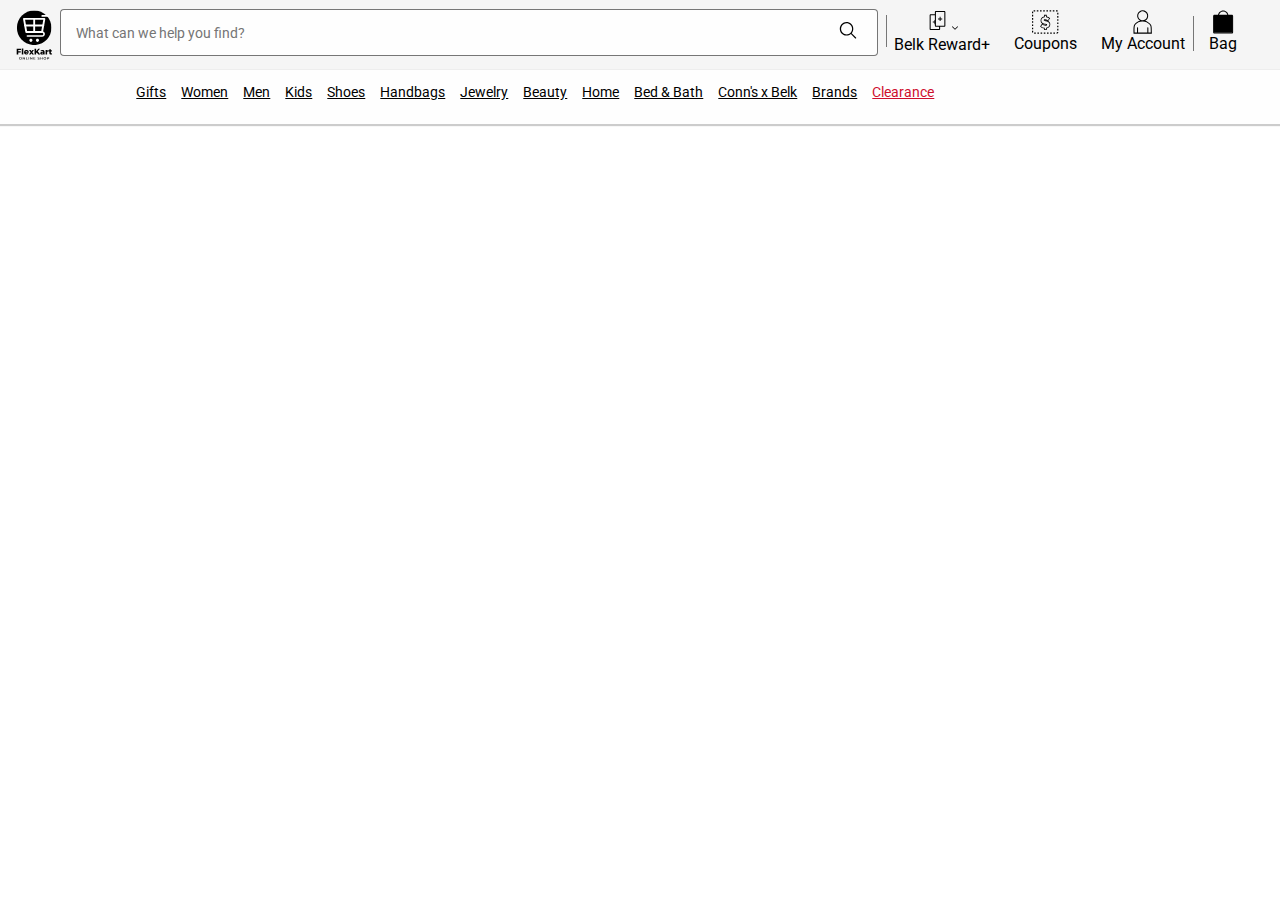
==== commit bc8b22d7: "NavBar of Landing Page" ====
--- a/index.html
+++ b/index.html
@@ -1,189 +1,428 @@
 <!DOCTYPE html>
 <html lang="en">
-<head>
-    <meta charset="UTF-8">
-    <meta http-equiv="X-UA-Compatible" content="IE=edge">
-    <meta name="viewport" content="width=device-width, initial-scale=1.0">
+  <head>
+    <meta charset="UTF-8" />
+    <meta http-equiv="X-UA-Compatible" content="IE=edge" />
+    <meta name="viewport" content="width=device-width, initial-scale=1.0" />
+    <link rel="preconnect" href="https://fonts.googleapis.com" />
+    <link rel="preconnect" href="https://fonts.gstatic.com" crossorigin />
+    <link
+      href="https://fonts.googleapis.com/css2?family=Roboto:wght@300;400;500;700&display=swap"
+      rel="stylesheet" />
     <title>FlexKart</title>
-    <link rel="stylesheet" href="styles/style.css">
-</head>
-<body>
-    <!-- HEAD-NAV-BAR-START -->
-    <header class="header">
-        <div class="header1">
-            <div class="header2">
-               <div class="header3">
-                   <div class="header4">
-                    <a href=""><img src="./images/FlexKart.svg" alt="" class="logo"></a>
-                    <div class="header5">
-                        <div class="headerSection">
-                            <a href=""> <img src="./images/rewards.svg" alt="" class="reward"></a>
-
-                            <a href=""> <img src="./images/coupons.svg" alt="" class="coupons"></a>
-
-                            <a href=""> <img src="./images/acount.svg" alt="" class="div"></a>
-
-                            <a href=""> <img src="./images/bag.svg" alt="" class="cart"></a>
-                        </div>
-
-                        <div class="search-input">
-                           <input type="text" placeholder="What can we help you find?" class="placeholder">
-                           <img src="./images/search-1.svg" alt="" class="search-img"> 
-                        </div>
-                    </div>
-                   </div>
-               </div> 
+    <!-- <link rel="stylesheet" href="style.css"> -->
+    <style>
+      body {
+  font-family: 'Roboto', sans-serif;
+  display: flex;
+  flex-direction: column;
+  justify-content: center;
+  margin: 0;
+}
+
+.nav-parent {
+  background-color: #f5f5f5;
+  display: flex;
+  align-items: center;
+  flex-direction: column;
+  width: 100%;
+  justify-content: center;
+  padding: 10px 0px;
+}
+
+nav {
+  display: flex;
+  max-width: 1260px;
+  width: 100%;
+}
+nav .brand-logo {
+  width: 50px;
+}
+nav .header-buttons {
+  display: flex;
+  column-gap: 1.5rem;
+  justify-content: center;
+  white-space: nowrap;
+}
+
+nav .search-div {
+  display: flex;
+  align-items: center;
+  justify-content: center;
+  width: 65%;
+  height: 45px;
+  position: relative;
+  margin-right: 15px;
+}
+
+nav .search-div input {
+  padding: 0px 15px;
+  border-top-left-radius: 4px;
+  border-bottom-left-radius: 4px;
+  border: 1px #767676 solid;
+  border-right: none;
+  flex: 1;
+  outline: none;
+  height: 100%;
+  font-family: inherit;
+  font-size: 14px;
+  background-color: #fefefe;
+  width: 100%;
+}
+nav .search-div button {
+  background-color: #fefefe;
+  border: 1px #767676 solid;
+  height: 46.5px;
+  padding: 0px 20px;
+  margin-right: 1px;
+  border-top-right-radius: 4px;
+  border-bottom-right-radius: 4px;
+  cursor: pointer;
+  border-left: none;
+}
+nav .search-div button:hover {
+  background-color: #f5f5f5;
+}
+
+.divider {
+  position: absolute;
+  background: #767676;
+  right: -8px;
+  top: 12%;
+  width: 1px;
+  height: 70%;
+}
+
+nav .header-buttons > div {
+  display: flex;
+  flex-direction: column;
+  align-items: center;
+  cursor: pointer;
+  position: relative;
+}
+
+nav .header-buttons > div:hover:after {
+  content: '';
+  position: absolute;
+  height: 1.4px;
+  background: black;
+  top: 53px;
+  bottom: 0;
+  left: 0;
+  right: 0;
+}
+nav .header-buttons .divider {
+  width: 0.5px;
+}
+
+nav #reward-dropdown {
+  position: absolute;
+  top: 54px;
+  display: flex;
+  flex-direction: column;
+  font-size: 14px;
+  justify-content: center;
+  width: 11rem;
+  white-space: nowrap;
+  row-gap: 0.4rem;
+  background-color: #fefefe;
+  padding: 18px;
+  border: 1px black solid;
+  opacity: 0;
+}
+nav #reward-dropdown a {
+  padding: 9px;
+}
+
+nav #reward-dropdown a:hover {
+  background-color: #f5f5f5;
+}
+
+nav #my-account-dropdown {
+  position: absolute;
+  top: 54px;
+  background-color: #fefefe;
+  display: flex;
+  flex-direction: column;
+  justify-content: center;
+  width: 12rem;
+  padding: 15px;
+  border: 1px black solid;
+  opacity: 0;
+}
+nav #my-account-dropdown button {
+  background-color: #0076be;
+  border: none;
+  color: white;
+  padding: 10px;
+  font-family: inherit;
+  font-weight: 500;
+  font-size: 18px;
+  border-radius: 5px;
+  outline: 1.5px #0076be solid;
+  cursor: pointer;
+  margin-bottom: 1rem;
+}
+
+nav #my-account-dropdown button:nth-child(2) {
+  background-color: inherit;
+  color: #0076be;
+  padding: 9px;
+  border: 2px transparent solid;
+}
+nav #my-account-dropdown button:nth-child(2):hover {
+  background-color: inherit;
+  border: 2px #0076be solid;
+}
+nav #my-account-dropdown a {
+  display: flex;
+  align-items: center;
+  column-gap: 0.5rem;
+  padding: 12px 5px;
+}
+nav #my-account-dropdown a:hover {
+  background-color: #f5f5f5;
+}
+/* .cat-parent {
+} */
+
+.cat-parent {
+  background-color: #fefefe;
+  box-shadow: 0 1px 1px 1px rgba(0, 0, 0, 0.2);
+}
+
+.shopping-category {
+  align-self: flex-start;
+  max-width: 1070px;
+  width: 100%;
+  display: flex;
+}
+.shopping-category ul {
+  display: flex;
+  width: 100%;
+  list-style: none;
+  margin-left: 9%;
+  column-gap: 15px;
+  font-size: 14px;
+  /* background-color: red; */
+}
+
+.shopping-category > ul > li > a {
+  color: black;
+}
+.shopping-category > ul > li:last-child > a {
+  color: #ce0e2d;
+}
+.shopping-category > ul > li {
+  position: relative;
+  padding-bottom: 10px;
+}
+
+.shopping-category > ul > li > a:hover:after {
+  content: '';
+  position: absolute;
+  top: 29px;
+  bottom: 0;
+  left: 0;
+  right: 0;
+  height: 2px;
+  background: black;
+}
+/* .shopping-category > ul > li:hover .mega-menu-div {
+  display: flex;
+} */
+.mega-menu-div {
+  position: absolute;
+  top: 33px;
+  width: 1200px;
+  height: 600px;
+  background-color: #fefefe;
+  /* display: flex; */
+  padding: 20px;
+  display: none;
+  box-shadow: 0 0 15px 1px rgba(0, 0, 0, 0.2);
+}
+
+.mega-menu-div a {
+  padding: 8px 10px;
+  position: relative;
+}
+
+.mega-menu-div a:hover:after {
+  content: '';
+  position: absolute;
+  top: 1px;
+  bottom: 0;
+  left: 0;
+  margin-top: 2px;
+  margin-bottom: 2px;
+  width: 1px;
+  background: black;
+}
+
+.sub-mega-menu {
+  display: flex;
+  flex-direction: column;
+  background-color: #f5f5f5;
+  padding: 20px;
+}
+
+.sub-mega-menu > p {
+  font-weight: 700 !important;
+  font-size: 20px;
+}
+
+.super-sub-menu {
+  display: flex;
+  margin-top: 10px;
+}
+
+.super-sub-menu > div {
+  display: flex;
+  flex-direction: column;
+}
+
+.super-sub-menu > div > a:first-child {
+  font-weight: 700;
+}
+
+    </style>
+  </head>
+  <body>
+    <div class="nav-parent">
+      <nav>
+        <img class="brand-logo" src="./images/FlexKart.svg" />
+        <div class="search-div">
+          <input type="text" placeholder="What can we help you find?" />
+          <button><img src="./images/search.svg" alt="" /></button>
+          <div class="divider"></div>
+        </div>
+        <div class="header-buttons">
+          <div>
+            <div>
+              <img src="./images/reward.svg" />
+              <img src="./images/chevron-down.svg" />
             </div>
+            <div>Belk Reward+</div>
+            <div id="reward-dropdown">
+              <a href="">Manage My Account</a>
+              <a href="">Pay My Bill</a>
+              <a href="">My Reward Card Benefits</a>
+              <a href="">Apply For a New Card</a>
+            </div>
+          </div>
+          <div>
+            <img src="./images/coupon.svg" />
+            <div>Coupons</div>
+          </div>
+          <div>
+            <img src="./images/my-account.svg" />
+            <div>My Account</div>
+            <div class="divider"></div>
+            <div id="my-account-dropdown">
+              <button>Sign In</button>
+              <button>Create Account</button>
+              <a href=""
+                ><img src="./images/check.svg" alt="" />Find My Order</a
+              >
+              <a href=""><img src="./images/check.svg" alt="" />Reward +</a>
+              <a href=""
+                ><img src="./images/check.svg" alt="" />Find a Wish List</a
+              >
+              <a href=""
+                ><img src="./images/check.svg" alt="" />Find a Registry</a
+              >
+            </div>
+          </div>
+          <div>
+            <img src="./images/logo.svg" />
+            <div>Bag</div>
+          </div>
         </div>
-        <nav class="navbar">
-            <div class="nav1">
-                <div class="nav2">
-                    <ul class="ulist">
-                        <a href="" class ="ulist1">
-                            <p>Gifts</p>
-                        </a>
-
-                        <a href="" class ="ulist2">
-                            <p>Women</p>
-                        </a>
-
-                        <a href="" class ="ulist3">
-                            <p>Men</p>
-                        </a>
-
-                        <a href="" class ="ulist4">
-                            <p>Kids</p>
-                        </a>
-
-                        <a href="" class ="ulist5">
-                            <p>Shoes</p>
-                        </a>
-
-                        <a href="" class ="ulist6">
-                            <p>Handbags</p>
-                        </a>
-
-                        <a href="" class ="ulist7">
-                            <p>Jewelry</p>
-                        </a>
-
-                        <a href="" class ="ulist8">
-                            <p>Beauty</p>
-                        </a>
-
-                        <a href="" class ="ulist9">
-                            <p>Home</p>
-                        </a>
-
-                        <a href="" class ="ulist10">
-                            <p>Bed & Bath</p>
-                        </a>
-
-                        <a href="" class ="ulist11">
-                            <p>Conn's x Belk</p>
-                        </a>
-
-                        <a href="" class ="ulist12">
-                            <p>Brands</p>
-                        </a>
-
-                        <a href="" class ="ulist13">
-                            <p>Clearance</p>
-                        </a>
-                    </ul>
+      </nav>
+    </div>
+    <div class="cat-parent">
+      <div class="shopping-category">
+        <ul>
+          <li>
+            <a class="mega-menu-link" href="">Gifts</a>
+            <div class="mega-menu-div">
+              <div class="sub-mega-menu">
+                <p>Gifts</p>
+                <a href="">Beauty Gifts</a>
+                <a href="">Cozy Shop</a>
+                <a href="">Designer Handbags</a>
+                <a href="">Eco Friendly</a>
+                <a href="">Fine Jewelary</a>
+                <a href="">For the Trend Setter</a>
+                <a href="">Gift Cards</a>
+                <a href="">Gifts with a purpose</a>
+                <a href="">Intimates</a>
+              </div>
+              <div class="super-sub-menu">
+                <div>
+                  <a href="">All Gifts</a>
+                  <a href="">Gifts for Her</a>
+                  <a href="">Gifts for Him</a>
+                  <a href="">Gifts for Kids</a>
+                  <a href="">Gifts for the Home</a>
+                  <a href="">Gifts for Pets</a>
+                  <a href="">Gift Cards</a> <a href="">Shop Al...</a>
                 </div>
+                <div>
+                  <a href="">Just for Kids</a>
+                  <a href="">Active Gear</a>
+                  <a href="">Kids Fan Gear</a>
+                  <a href="">Toyz & Games</a>
+                  <a href="">Gift Cards</a>
+                  <a href="">Shop All...</a>
+                </div>
+                <div>
+                  <a href="">Gifts by Price</a>
+                  <a href="">Under $10</a>
+                  <a href="">Under $25</a>
+                  <a href="">Under $50</a>
+                  <a href="">Under $100</a>
+                  <a href="">Over $100</a>
+                  <a href="">Gift Cards</a>
+                  <a href="">Shop All...</a>
+                </div>
+                <div>
+                  <a href="">Brahmin</a>
+                  <a href="">Estee Lauder</a>
+                  <a href="">Free People</a>
+                  <a href="">Michael Kors</a>
+                  <a href="">Ralph Lauren</a>
+                  <a href="">Shop All...</a>
+                </div>
+                <div>
+                  <a href="">Gifts by Recipient</a>
+                  <a href="">For the Foodie</a>
+                  <a href="">For the Hostess</a>
+                  <a href="">For the Outdoorsman</a>
+                  <a href="">For the Sports Fan</a>
+                  <a href="">For the Techie</a>
+                  <a href="">Gift Cards</a>
+                  <a href="">Shop All...</a>
+                </div>
+              </div>
             </div>
-        </nav>
-    </header>
-    <main>
-
-    </main>
-
-    <footer class="footer">
-        <div id="wrapper">
-            <div id="footer">
-                <div class="term">
-                    <p>© 2023 Belk, Inc. & Belk eCommerce LLC. All Rights Reserved.</p>
-                    <ul class="footer-bottom">
-                        <li class="fb1">
-                            <a href="">
-                              <p>Feedback</p>
-                            </a>
-                        </li>
-                        <li class="fb2">
-                            <a href="">
-                                <p>Site Map</p>
-                            </a>
-                        </li>
-                        <li class="fb3">
-                            CA Transparency in supply chain
-                        </li>
-                        <a href="" class="fb4">
-                           <p> Do Not sell or shanre my Personal information</p>
-                        </a>
-                        <li class="fb5">
-                           <a href="">
-                               <p>Accessibility Statement</p>
-                           </a> 
-                        </li>
-                        <li class="fb6">
-                            <a href="">
-                                <p>Enable Accessibility</p>
-                            </a>
-                        </li>
-                        <li class="fb7">
-                            <a href="">
-                                <p>State - Specific Privacy Notices</p>
-                            </a>
-                        </li>
-                        <li class="fb8">
-                            <a href="">
-                                <p>Privacy Policy</p>
-                            </a>
-                        </li>
-                        <a href="" class="fb9">
-                            <p>Terms of Use</p>
-                        </a>
-                    </ul>
-                </div>
-
-                <div class="email">
-                    <div class="email1">
-                        <span>
-                           <button>
-                               <span class="join">Join</span>
-                            </button>
-                            <input type="email" name="" id="" placeholder="Enter your email" class="email-alert"> 
-                            <p>Get $10 off with email sign-up! Use on top of coupons.</p>
-                        </span>
-                    </div>
-                </div>
-
-                <div class="socail">
-                    <a href="" class="s1">
-                        <img src="./images/social/a.svg" alt="">
-                    </a>
-                    <a href="" class="s2">
-                        <img src="./images/social/a-1.svg" alt="">
-                    </a>
-                    <a href="" class="s3">
-                        <img src="./images/social/a-2.svg" alt="">
-                    </a>
-                    <a href="" class="s4">
-                        <img src="./images/social/a-3.svg" alt="">
-                    </a>
-                    <a href="" class="s5">
-                        <p>Stay Connected</p>
-                    </a>
-                </div>
-
-                <div class="foot">
-                    <div class="foot1">
-                        
-                    </div>
-                </div>
-            </div>
-        </div>
-    </footer>
-</body>
-</html>+          </li>
+          <li><a href="">Women</a></li>
+          <li><a href="">Men</a></li>
+          <li><a href="">Kids</a></li>
+          <li><a href="">Shoes</a></li>
+          <li><a href="">Handbags</a></li>
+          <li><a href="">Jewelry</a></li>
+          <li><a href="">Beauty</a></li>
+          <li><a href="">Home</a></li>
+          <li><a href="">Bed & Bath</a></li>
+          <li><a href="">Conn's x Belk</a></li>
+          <li><a href="">Brands</a></li>
+          <li><a href="">Clearance</a></li>
+        </ul>
+      </div>
+    </div>
+    <script src="./scripts/script.js"></script>
+  </body>
+</html>
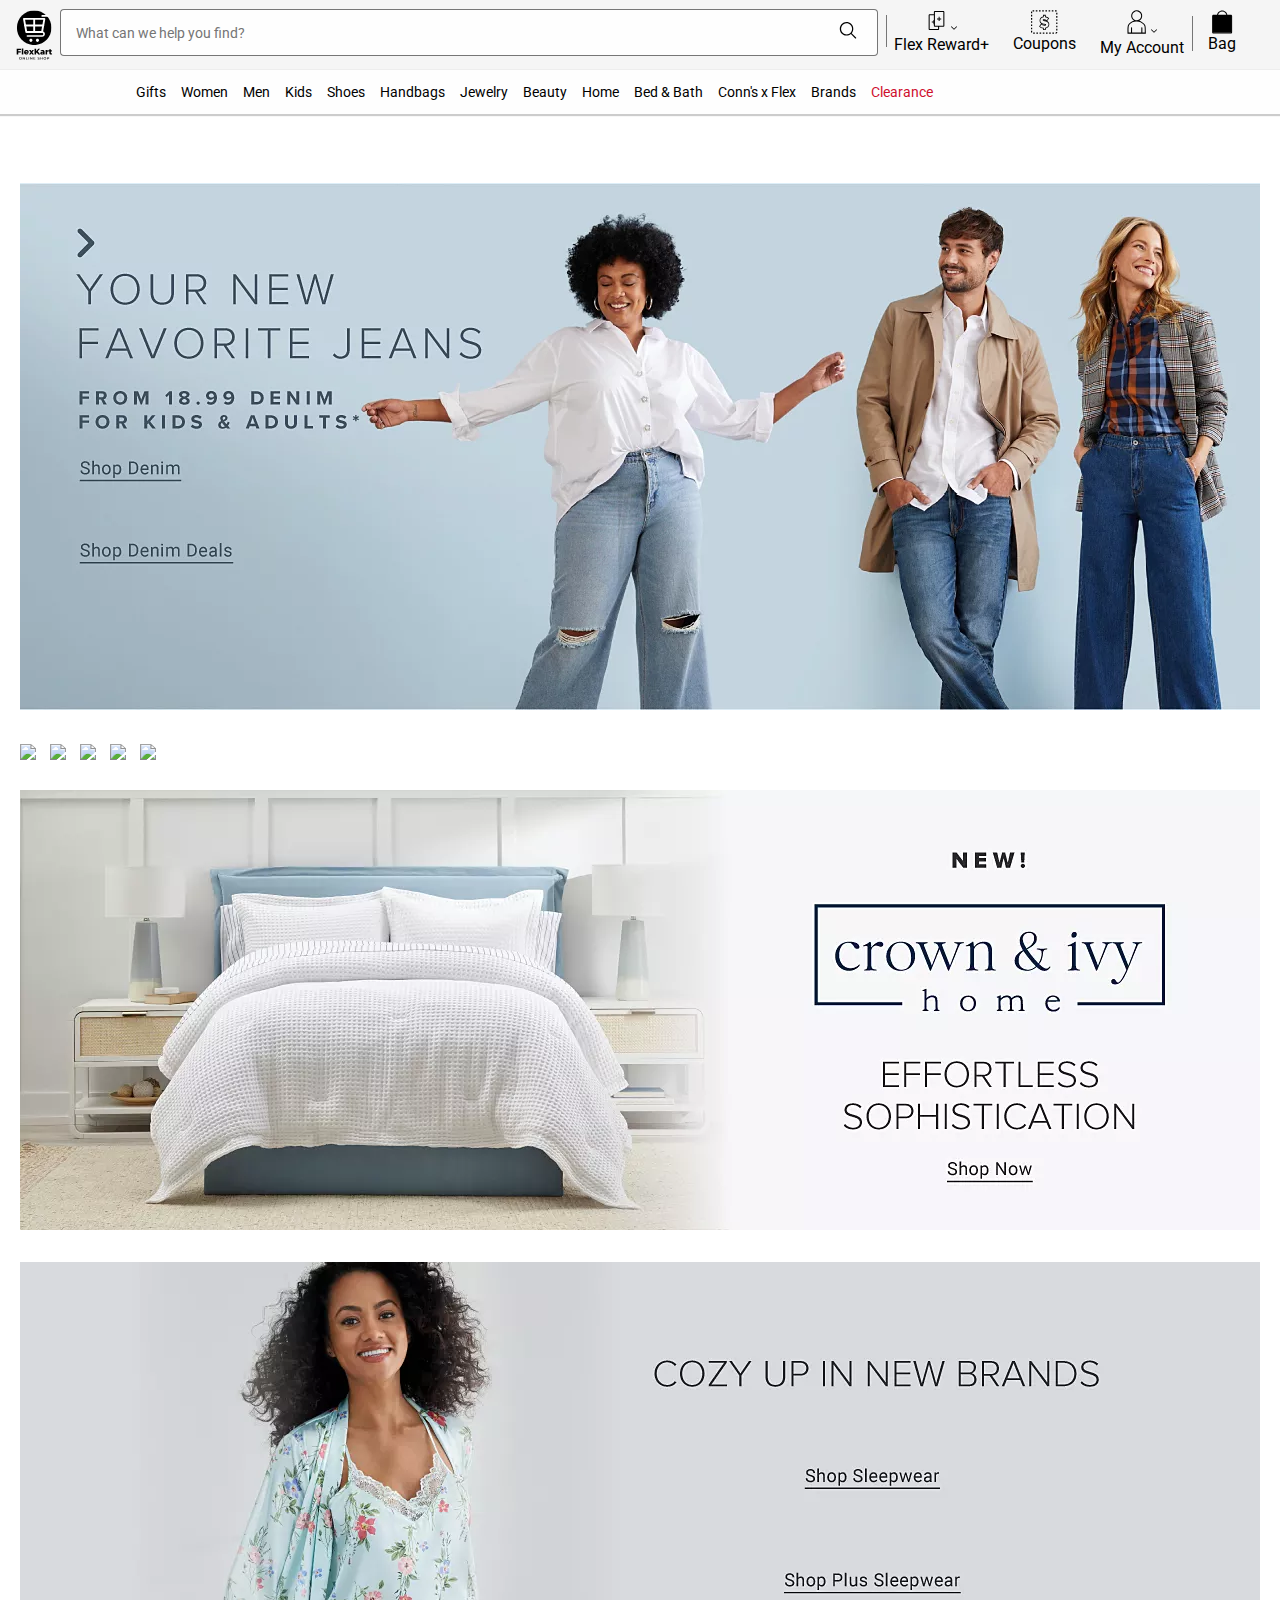
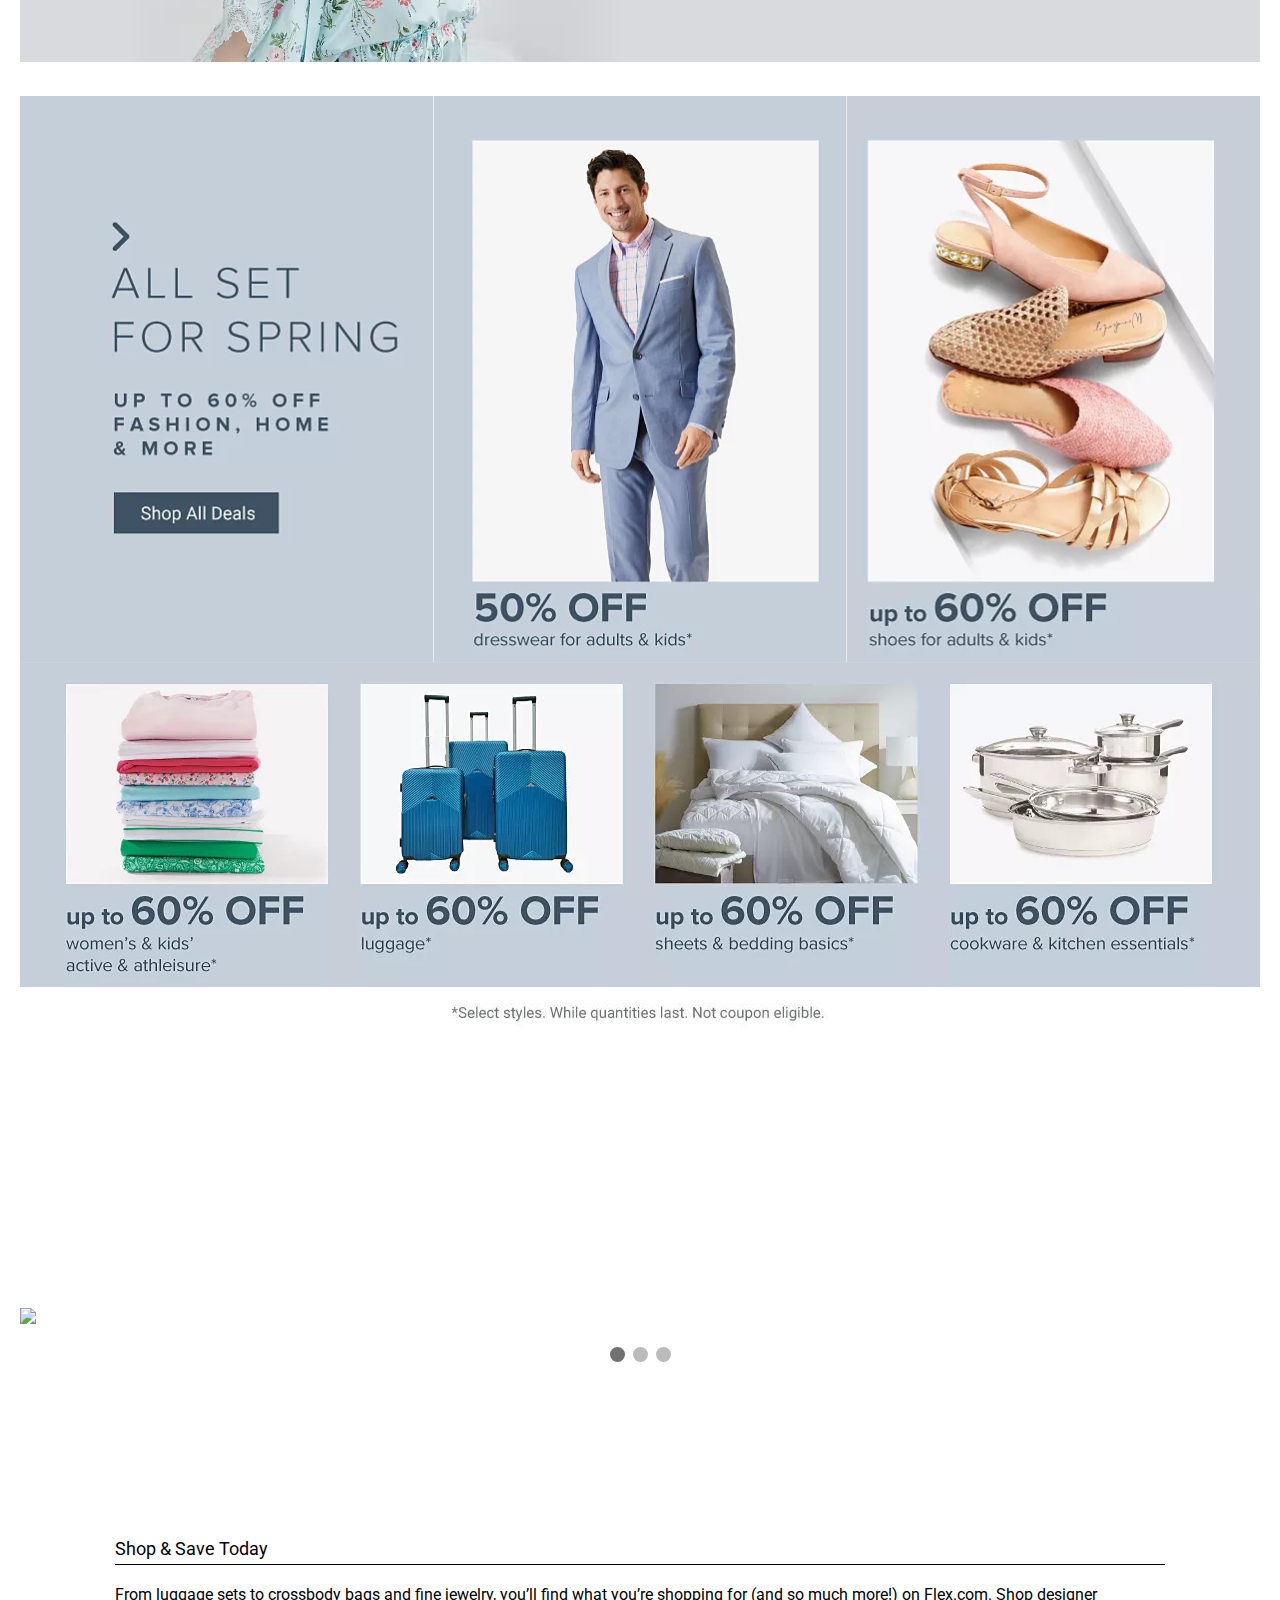
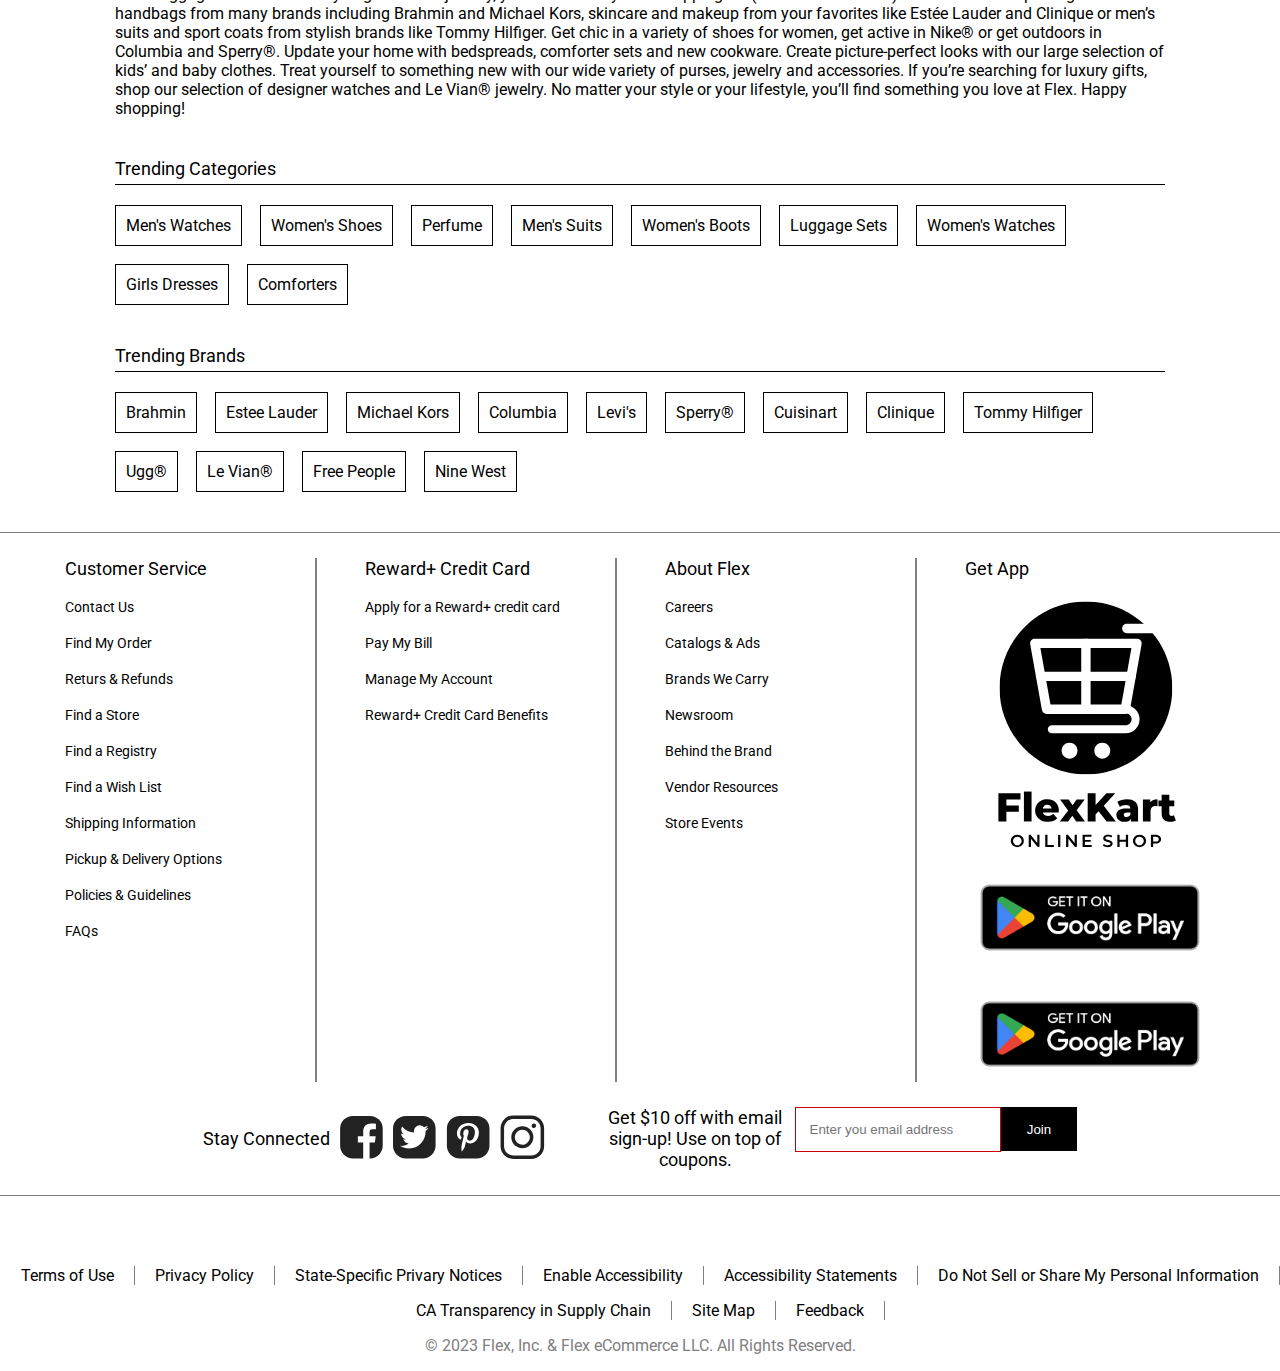
==== commit c3a8c83c: "Sub-Final" ====
--- a/index.html
+++ b/index.html
@@ -10,300 +10,109 @@
       href="https://fonts.googleapis.com/css2?family=Roboto:wght@300;400;500;700&display=swap"
       rel="stylesheet" />
     <title>FlexKart</title>
-    <!-- <link rel="stylesheet" href="style.css"> -->
+    <link rel="stylesheet" href="./styles/style.css" />
+    <link rel="stylesheet" href="./styles/slider-2.css">
     <style>
-      body {
-  font-family: 'Roboto', sans-serif;
+      .HomeMain{
+        padding-top: 20px;
+        margin: auto;
+      }
+      .main-2{
+        margin: auto;
+      }
+      .pic{
+        padding-top: 30px;
+      }
+      .wrapper{
   display: flex;
-  flex-direction: column;
-  justify-content: center;
-  margin: 0;
+  max-width: 1200px;
+  position: relative;
+  box-sizing: border-box;
+  padding-top: 30px;
+  padding-bottom: 0;
 }
-
-.nav-parent {
-  background-color: #f5f5f5;
-  display: flex;
-  align-items: center;
-  flex-direction: column;
-  width: 100%;
-  justify-content: center;
-  padding: 10px 0px;
+.wrapper i{
+  top: 50%;
+  height: 44px;
+  width: 44px;
+  color: #343F4F;
+  cursor: pointer;
+  font-size: 1.15rem;
+  position: absolute;
+  text-align: center;
+  line-height: 44px;
+  background: #fff;
+  border-radius: 50%;
+  transform: translateY(-50%);
+  transition: transform 0.1s linear;
 }
-
-nav {
-  display: flex;
-  max-width: 1260px;
-  width: 100%;
+.wrapper i:active{
+  transform: translateY(-50%) scale(0.9);
 }
-nav .brand-logo {
-  width: 50px;
+.wrapper i:hover{
+  background: #f2f2f2;
 }
-nav .header-buttons {
-  display: flex;
-  column-gap: 1.5rem;
-  justify-content: center;
+.wrapper i:first-child{
+  left: -22px;
+  display: none;
+}
+.wrapper i:last-child{
+  right: -22px;
+}
+.wrapper .carousel{
+  font-size: 0px;
+  cursor: pointer;
+  overflow: hidden;
   white-space: nowrap;
+  scroll-behavior: smooth;
 }
-
-nav .search-div {
-  display: flex;
-  align-items: center;
-  justify-content: center;
-  width: 65%;
-  height: 45px;
-  position: relative;
-  margin-right: 15px;
+.carousel.dragging{
+  cursor: grab;
+  scroll-behavior: auto;
 }
-
-nav .search-div input {
-  padding: 0px 15px;
-  border-top-left-radius: 4px;
-  border-bottom-left-radius: 4px;
-  border: 1px #767676 solid;
-  border-right: none;
-  flex: 1;
-  outline: none;
-  height: 100%;
-  font-family: inherit;
-  font-size: 14px;
-  background-color: #fefefe;
-  width: 100%;
+.carousel.dragging img{
+  pointer-events: none;
 }
-nav .search-div button {
-  background-color: #fefefe;
-  border: 1px #767676 solid;
-  height: 46.5px;
-  padding: 0px 20px;
-  margin-right: 1px;
-  border-top-right-radius: 4px;
-  border-bottom-right-radius: 4px;
-  cursor: pointer;
-  border-left: none;
+.carousel img{
+  height: 180px;
+  object-fit: cover;
+  user-select: none;
+  margin-left: 14px;
+  width: calc(100% / 3);
 }
-nav .search-div button:hover {
-  background-color: #f5f5f5;
+.carousel img:first-child{
+  margin-left: 0px;
 }
-
-.divider {
-  position: absolute;
-  background: #767676;
-  right: -8px;
-  top: 12%;
-  width: 1px;
-  height: 70%;
+@media screen and (max-width: 900px) {
+  .carousel img{
+    width: calc(100% / 2);
+  }
 }
-
-nav .header-buttons > div {
-  display: flex;
-  flex-direction: column;
-  align-items: center;
-  cursor: pointer;
-  position: relative;
+@media screen and (max-width: 550px) {
+  .carousel img{
+    width: 100%;
+  }
 }
-
-nav .header-buttons > div:hover:after {
-  content: '';
-  position: absolute;
-  height: 1.4px;
-  background: black;
-  top: 53px;
-  bottom: 0;
-  left: 0;
-  right: 0;
-}
-nav .header-buttons .divider {
-  width: 0.5px;
-}
-
-nav #reward-dropdown {
-  position: absolute;
-  top: 54px;
-  display: flex;
-  flex-direction: column;
-  font-size: 14px;
-  justify-content: center;
-  width: 11rem;
-  white-space: nowrap;
-  row-gap: 0.4rem;
-  background-color: #fefefe;
-  padding: 18px;
-  border: 1px black solid;
-  opacity: 0;
-}
-nav #reward-dropdown a {
-  padding: 9px;
-}
-
-nav #reward-dropdown a:hover {
-  background-color: #f5f5f5;
-}
-
-nav #my-account-dropdown {
-  position: absolute;
-  top: 54px;
-  background-color: #fefefe;
-  display: flex;
-  flex-direction: column;
-  justify-content: center;
-  width: 12rem;
-  padding: 15px;
-  border: 1px black solid;
-  opacity: 0;
-}
-nav #my-account-dropdown button {
-  background-color: #0076be;
-  border: none;
-  color: white;
-  padding: 10px;
-  font-family: inherit;
-  font-weight: 500;
-  font-size: 18px;
-  border-radius: 5px;
-  outline: 1.5px #0076be solid;
-  cursor: pointer;
-  margin-bottom: 1rem;
-}
-
-nav #my-account-dropdown button:nth-child(2) {
-  background-color: inherit;
-  color: #0076be;
-  padding: 9px;
-  border: 2px transparent solid;
-}
-nav #my-account-dropdown button:nth-child(2):hover {
-  background-color: inherit;
-  border: 2px #0076be solid;
-}
-nav #my-account-dropdown a {
-  display: flex;
-  align-items: center;
-  column-gap: 0.5rem;
-  padding: 12px 5px;
-}
-nav #my-account-dropdown a:hover {
-  background-color: #f5f5f5;
-}
-/* .cat-parent {
-} */
-
-.cat-parent {
-  background-color: #fefefe;
-  box-shadow: 0 1px 1px 1px rgba(0, 0, 0, 0.2);
-}
-
-.shopping-category {
-  align-self: flex-start;
-  max-width: 1070px;
-  width: 100%;
-  display: flex;
-}
-.shopping-category ul {
-  display: flex;
-  width: 100%;
-  list-style: none;
-  margin-left: 9%;
-  column-gap: 15px;
-  font-size: 14px;
-  /* background-color: red; */
-}
-
-.shopping-category > ul > li > a {
-  color: black;
-}
-.shopping-category > ul > li:last-child > a {
-  color: #ce0e2d;
-}
-.shopping-category > ul > li {
-  position: relative;
-  padding-bottom: 10px;
-}
-
-.shopping-category > ul > li > a:hover:after {
-  content: '';
-  position: absolute;
-  top: 29px;
-  bottom: 0;
-  left: 0;
-  right: 0;
-  height: 2px;
-  background: black;
-}
-/* .shopping-category > ul > li:hover .mega-menu-div {
-  display: flex;
-} */
-.mega-menu-div {
-  position: absolute;
-  top: 33px;
-  width: 1200px;
-  height: 600px;
-  background-color: #fefefe;
-  /* display: flex; */
-  padding: 20px;
-  display: none;
-  box-shadow: 0 0 15px 1px rgba(0, 0, 0, 0.2);
-}
-
-.mega-menu-div a {
-  padding: 8px 10px;
-  position: relative;
-}
-
-.mega-menu-div a:hover:after {
-  content: '';
-  position: absolute;
-  top: 1px;
-  bottom: 0;
-  left: 0;
-  margin-top: 2px;
-  margin-bottom: 2px;
-  width: 1px;
-  background: black;
-}
-
-.sub-mega-menu {
-  display: flex;
-  flex-direction: column;
-  background-color: #f5f5f5;
-  padding: 20px;
-}
-
-.sub-mega-menu > p {
-  font-weight: 700 !important;
-  font-size: 20px;
-}
-
-.super-sub-menu {
-  display: flex;
-  margin-top: 10px;
-}
-
-.super-sub-menu > div {
-  display: flex;
-  flex-direction: column;
-}
-
-.super-sub-menu > div > a:first-child {
-  font-weight: 700;
-}
-
     </style>
   </head>
   <body>
+
+    <!-- Starting of NAV -->
     <div class="nav-parent">
       <nav>
-        <img class="brand-logo" src="./images/FlexKart.svg" />
+        <img class="brand-logo" src="./assets/FlexKart.svg" />
         <div class="search-div">
           <input type="text" placeholder="What can we help you find?" />
-          <button><img src="./images/search.svg" alt="" /></button>
+          <button><img src="./assets/search.svg" alt="" /></button>
           <div class="divider"></div>
         </div>
         <div class="header-buttons">
-          <div>
+          <div id="reward-div">
             <div>
-              <img src="./images/reward.svg" />
-              <img src="./images/chevron-down.svg" />
-            </div>
-            <div>Belk Reward+</div>
+              <img src="./assets/reward.svg" />
+              <img id="rew-chevron" src="./assets/chevron-down.svg" />
+            </div>
+            <div>Flex Reward+</div>
             <div id="reward-dropdown">
               <a href="">Manage My Account</a>
               <a href="">Pay My Bill</a>
@@ -312,30 +121,33 @@
             </div>
           </div>
           <div>
-            <img src="./images/coupon.svg" />
+            <img src="./assets/coupon.svg" />
             <div>Coupons</div>
           </div>
-          <div>
-            <img src="./images/my-account.svg" />
+          <div id="my-account-div">
+            <div>
+              <img src="./assets/my-account.svg" />
+              <img id="acc-chevron" src="./assets/chevron-down.svg" />
+            </div>
             <div>My Account</div>
             <div class="divider"></div>
             <div id="my-account-dropdown">
               <button>Sign In</button>
               <button>Create Account</button>
               <a href=""
-                ><img src="./images/check.svg" alt="" />Find My Order</a
+                ><img src="./assets/check.svg" alt="" />Find My Order</a
               >
-              <a href=""><img src="./images/check.svg" alt="" />Reward +</a>
+              <a href=""><img src="./assets/check.svg" alt="" />Reward +</a>
               <a href=""
-                ><img src="./images/check.svg" alt="" />Find a Wish List</a
+                ><img src="./assets/check.svg" alt="" />Find a Wish List</a
               >
               <a href=""
-                ><img src="./images/check.svg" alt="" />Find a Registry</a
+                ><img src="./assets/check.svg" alt="" />Find a Registry</a
               >
             </div>
           </div>
           <div>
-            <img src="./images/logo.svg" />
+            <img src="./assets/logo.svg" />
             <div>Bag</div>
           </div>
         </div>
@@ -408,21 +220,1106 @@
               </div>
             </div>
           </li>
-          <li><a href="">Women</a></li>
-          <li><a href="">Men</a></li>
-          <li><a href="">Kids</a></li>
-          <li><a href="">Shoes</a></li>
-          <li><a href="">Handbags</a></li>
-          <li><a href="">Jewelry</a></li>
-          <li><a href="">Beauty</a></li>
-          <li><a href="">Home</a></li>
-          <li><a href="">Bed & Bath</a></li>
-          <li><a href="">Conn's x Belk</a></li>
-          <li><a href="">Brands</a></li>
-          <li><a href="">Clearance</a></li>
+          <li>
+            <a class="mega-menu-link" href="">Women</a>
+            <div class="mega-menu-div">
+              <div class="sub-mega-menu">
+                <p>Women</p>
+                <a href="">New Arrival</a>
+                <a href="">Active Shop</a>
+                <a href="">Contemporay</a>
+                <a href="">Cozy Shop</a>
+                <a href="">The Culture Shop</a>
+                <a href="">Denim Shop</a>
+                <a href="">Designer</a>
+                <a href="">Fan Gear</a>
+                <a href="">Gifts for Her</a>
+                <a href="">Pajamas & Robes</a>
+                <a href="">Women's Clearance</a>
+                <a href="">Gifts Cards</a>
+              </div>
+              <div class="super-sub-menu">
+                <div>
+                  <a href="">Women's Clothing</a>
+                  <a href="">Bras, Panties & Lingeries</a>
+                  <a href="">Coats & Outerwear</a>
+                  <a href="">Dresses</a>
+                  <a href="">Pants & Leggins</a>
+                  <a href="">Sweaters</a>
+                  <a href="">Shop Al...</a>
+                </div>
+                <div>
+                  <a href="">Women's Tops</a>
+                  <a href="">Blouses</a>
+                  <a href="">Button Down Tops</a>
+                  <a href="">Hoodies & Sweatshirts</a>
+                  <a href="">Tunics</a>
+                  <a href="">T-Shirts</a>
+                  <a href="">Shop All...</a>
+                </div>
+                <div>
+                  <a href="">Plus Size Clothing</a>
+                  <a href="">Bars, Panties & Lingerie</a>
+                  <a href="">Dresses</a>
+                  <a href="">Jeans</a>
+                  <a href="">Pants</a>
+                  <a href="">Tops</a>
+                  <a href="">Shop All...</a>
+                </div>
+                <div>
+                  <a href="">Junior's Clothing</a>
+                  <a href="">Activewear</a>
+                  <a href="">Dresses</a>
+                  <a href="">Jeans</a>
+                  <a href="">Junior's Plus</a>
+                  <a href="">Tops</a>
+                  <a href="">Shop All...</a>
+                </div>
+                <div>
+                  <a href="">Petite Clothing</a>
+                  <a href="">Dresses</a>
+                  <a href="">Jeans</a>
+                  <a href="">Pants</a>
+                  <a href="">Suits & Suit Separates</a>
+                  <a href="">Tops</a>
+                  <a href="">Shop All...</a>
+                </div>
+                <div>
+                  <a href="">Women''s Dresses</a>
+                  <a href="">Casual</a>
+                  <a href="">Cocktail</a>
+                  <a href="">Cocktail & Party</a>
+                  <a href="">Formal</a>
+                  <a href="">Maxi</a>
+                  <a href="">Work</a>
+                  <a href="">Shop All...</a>
+                </div>
+              </div>
+            </div>
+          </li>
+          <li>
+            <a href="">Men</a>
+            <div class="mega-menu-div">
+              <div class="sub-mega-menu">
+                <p>Men</p>
+                <a href="">New Arrival</a>
+                <a href="">Active Shop</a>
+                <a href="">The Culture Shop</a>
+                <a href="">Designer</a>
+                <a href="">Fan Gear</a>
+                <a href="">Formal Wear & Wedding</a>
+                <a href="">Gifts for Him</a>
+                <a href="">Golf Shop</a>
+                <a href="">Outdoor Shop</a>
+                <a href="">Men's Clearance</a>
+                <a href="">Gift Cards</a>
+              </div>
+              <div class="super-sub-menu">
+                <div>
+                  <a href="">Men's Clothing</a>
+                  <a href="">Dress Shirts</a>
+                  <a href="">Jeans</a>
+                  <a href="">Pants</a>
+                  <a href="">Shirts</a>
+                  <a href="">Suits Separates</a>
+                  <a href="">Shop Al...</a>
+                </div>
+                <div>
+                  <a href="">Shoes</a>
+                  <a href="">Boots</a>
+                  <a href="">Casual Shoes</a>
+                  <a href="">Dres Shoes</a>
+                  <a href="">Slippers</a>
+                  <a href="">Sneakers</a>
+                  <a href="">Shop All...</a>
+                </div>
+                <div>
+                  <a href="">Big & Tall Clothing</a>
+                  <a href="">Active & Outdoor</a>
+                  <a href="">Pants</a>
+                  <a href="">Polos</a>
+                  <a href="">Shirts</a>
+                  <a href="">Suits & Sports Coats</a>
+                  <a href="">Shop All...</a>
+                </div>
+                <div>
+                  <a href="">Men's Accessories</a>
+                  <a href="">Belt & Suspenders</a>
+                  <a href="">Gifts & Gadgets</a>
+                  <a href="">Hats</a>
+                  <a href="">Ties & Pocket Squares</a>
+                  <a href="">Wallets & Money Clips</a>
+                  <a href="">Shop All...</a>
+                </div>
+                <div>
+                  <a href="">Men's Jewelary & Watches</a>
+                  <a href="">Bracelets</a>
+                  <a href="">Jewelary Sets</a>
+                  <a href="">Necklaces</a>
+                  <a href="">Rings</a>
+                  <a href="">Watches</a>
+                  <a href="">Shop All...</a>
+                </div>
+                <div>
+                  <a href="">Kids</a>
+                  <a href="">Active & Outdoor</a>
+                  <a href="">Graphics Tees</a>
+                  <a href="">Hoodies & Sweatshirts</a>
+                  <a href="">Jeans</a>
+                  <a href="">Shirts</a>
+                  <a href="">Shop All...</a>
+                </div>
+              </div>
+            </div>
+          </li>
+          <li>
+            <a href="">Kids</a>
+
+            <div class="mega-menu-div">
+              <div class="sub-mega-menu">
+                <p>Kids</p>
+                <a href="">New Arrival</a>
+                <a href="">Baby Essentials</a>
+                <a href="">Birthday & Holiday</a>
+                <a href="">Character Shop</a>
+                <a href="">The Culture Shop</a>
+                <a href="">Dresswear</a>
+                <a href="">Gift for Kids</a>
+                <a href="">Kid's Shoes</a>
+                <a href="">Nursery & Decor</a>
+                <a href="">Toys & Games</a>
+                <a href="">Baby & Kids Clearance</a>
+                <a href="">Gift Cards</a>
+              </div>
+              <div class="super-sub-menu">
+                <div>
+                  <a href="">Boy's Clothing</a>
+                  <a href="">Activewear</a>
+                  <a href="">Jeans</a>
+                  <a href="">Pants</a>
+                  <a href="">Shits</a>
+                  <a href="">Suits & Dresswear</a>
+                  <a href="">Shop All...</a>
+                </div>
+                <div>
+                  <a href="">Junior's Clothing</a>
+                  <a href="">Activewear</a>
+                  <a href="">Dresses</a>
+                  <a href="">Jeans</a>
+                  <a href="">Plus Size</a>
+                  <a href="">Tops</a>
+                  <a href="">Shop All...</a>
+                </div>
+                <div>
+                  <a href="">Girl's Clothing</a>
+                  <a href="">Activewear</a>
+                  <a href="">Dresses & Shirts</a>
+                  <a href="">Jeans</a>
+                  <a href="">Sets & Outfits</a>
+                  <a href="">Tops</a>
+                  <a href="">Shop All...</a>
+                </div>
+                <div>
+                  <a href="">Shop by Size</a>
+                  <a href="">Boys (8-20)</a>
+                  <a href="">Free People</a>
+                  <a href="">Michael Kors</a>
+                  <a href="">Ralph Lauren</a>
+                  <a href="">Shop All...</a>
+                </div>
+                <div>
+                  <a href="">Gifts by Recipient</a>
+                  <a href="">For the Foodie</a>
+                  <a href="">For the Hostess</a>
+                  <a href="">For the Outdoorsman</a>
+                  <a href="">For the Sports Fan</a>
+                  <a href="">For the Techie</a>
+                  <a href="">Gift Cards</a>
+                  <a href="">Shop All...</a>
+                </div>
+              </div>
+            </div>
+          </li>
+          <li>
+            <a href="">Shoes</a>
+            <div class="mega-menu-div">
+              <div class="sub-mega-menu">
+                <p>Shoes</p>
+                <a href="">New Arrivals</a>
+                <a href="">Extra Wide</a>
+                <a href="">Gift Shop</a>
+                <a href="">Narrow</a>
+                <a href="">Show Accessories</a>
+                <a href="">Size 11+</a>
+                <a href="">Special Occasion</a>
+                <a href="">Wide</a>
+                <a href="">Shoe Clearance</a>
+                <a href="">Gift Cards</a>
+              </div>
+              <div class="super-sub-menu">
+                <div>
+                  <a href="">Women's Shoes</a>
+                  <a href="">Boots</a>
+                  <a href="">Comfort</a>
+                  <a href="">Designer</a>
+                  <a href="">Heels & Pumps</a>
+                  <a href="">Sneakers</a>
+                  <a href="">Shop Al...</a>
+                </div>
+                <div>
+                  <a href="">Kid's Shoes</a>
+                  <a href="">Boy's Shoes</a>
+                  <a href="">Girl's Shoes</a>
+                  <a href="">Baby (Sizes 1-4)</a>
+                  <a href="">Boy's Sneakers</a>
+                  <a href="">Girl's Sneakers</a>
+                  <a href="">Shop All...</a>
+                </div>
+                <div>
+                  <a href="">Men's Shoes</a>
+                  <a href="">Boots</a>
+                  <a href="">Casual Shoes</a>
+                  <a href="">Designer</a>
+                  <a href="">Dress Shoes</a>
+                  <a href="">Sneakers</a>
+                  <a href="">Shop All...</a>
+                </div>
+                <div>
+                  <a href="">Shoe Brands</a>
+                  <a href="">Free People</a>
+                  <a href="">MICHAEL Michael Kors</a>
+                  <a href="">Sam Edelman</a>
+                  <a href="">Steve Madden</a>
+                  <a href="">Shop All...</a>
+                </div>
+                <div>
+                  <a href="">Junior's Shoes</a>
+                  <a href="">Boots</a>
+                  <a href="">Flats</a>
+                  <a href="">Heels & Pumps</a>
+                  <a href="">Sneakers</a>
+                  <a href="">Wedges</a>
+                  <a href="">Shop All...</a>
+                </div>
+              </div>
+            </div>
+          </li>
+          <li>
+            <a href="">Handbags</a>
+            <div class="mega-menu-div">
+              <div class="sub-mega-menu">
+                <p>Handbags</p>
+                <a href="">New Arrivals</a>
+                <a href="">The Culture Shop</a>
+                <a href="">Designer</a>
+                <a href="">Gift Shop</a>
+                <a href="">Small Accessories</a>
+                <a href="">Stationery & Gifts</a>
+                <a href="">Sunnies Sunglasses Shop</a>
+                <a href="">Winter Accessories</a>
+                <a href="">Handbags Clearance</a>
+                <a href="">Gift Cards</a>
+              </div>
+              <div class="super-sub-menu">
+                <div>
+                  <a href="">Purses & Handbags</a>
+                  <a href="">Crossbody Bags</a>
+                  <a href="">Designer</a>
+                  <a href="">Satchels</a>
+                  <a href="">Shoulder Bags</a>
+                  <a href="">Totes</a>
+                  <a href="">Shop Al...</a>
+                </div>
+                <div>
+                  <a href="">Travel & Luggage</a>
+                  <a href="">Carry-On Luggage</a>
+                  <a href="">Checked Luggage</a>
+                  <a href="">Luggage Sets</a>
+                  <a href="">Spinner</a>
+                  <a href="">Hardside</a>
+                  <a href="">Shop All...</a>
+                </div>
+                <div>
+                  <a href="">Women's Accessories</a>
+                  <a href="">Belts</a>
+                  <a href="">Hats</a>
+                  <a href="">Scarves & Wraps</a>
+                  <a href="">Sunglasses</a>
+                  <a href="">Wallets</a>
+                  <a href="">Shop All...</a>
+                </div>
+                <div>
+                  <a href="">Handbag Bags</a>
+                  <a href="">Brahmin</a>
+                  <a href="">COACH</a>
+                  <a href="">Dooney & Bourke</a>
+                  <a href="">Lauren Ralph Lauren</a>
+                  <a href="">MICHAEL Michael Kors</a>
+                  <a href="">Shop All...</a>
+                </div>
+                <div>
+                  <a href="">Vintage Handbags</a>
+                  <a href="">Chanel</a>
+                  <a href="">Chloe</a>
+                  <a href="">Gucci</a>
+                  <a href="">Louis Vuitton</a>
+                  <a href="">Prada</a>
+                  <a href="">Shop All...</a>
+                </div>
+                <div>
+                  <a href="">Sunnies Sunglasses Shop</a>
+                  <a href="">Burberry</a>
+                  <a href="">Gucci</a>
+                  <a href="">Oakley</a>
+                  <a href="">Ray-Ban</a>
+                  <a href="">Versace</a>
+                  <a href="">Shop All...</a>
+                </div>
+              </div>
+            </div>
+          </li>
+          <li>
+            <a href="">Jewelry</a>
+            <div class="mega-menu-div">
+              <div class="sub-mega-menu">
+                <p>Jewelary</p>
+                <a href="">New Arrivals</a>
+                <a href="">The Culture Shop</a>
+                <a href="">Diamond Guide</a>
+                <a href="">Gift Shop</a>
+                <a href="">Personalized Jewelary</a>
+                <a href="">Sterling Silver</a>
+                <a href="">Jewelary Clearance</a>
+                <a href="">Gift Cards</a>
+              </div>
+              <div class="super-sub-menu">
+                <div>
+                  <a href="">Fine Jewelary</a>
+                  <a href="">Birthstones</a>
+                  <a href="">Bracelets</a>
+                  <a href="">Earrings</a>
+                  <a href="">Necklaces</a>
+                  <a href="">Rings</a>
+                  <a href="">Shop All...</a>
+                </div>
+                <div>
+                  <a href="">Watches</a>
+                  <a href="">Designer Watches</a>
+                  <a href="">Fitness Watches</a>
+                  <a href="">Luxury Watches</a>
+                  <a href="">Men's Watches</a>
+                  <a href="">Women's Watches</a>
+                  <a href="">Shop All...</a>
+                </div>
+                <div>
+                  <a href="">Fashion Jewelary</a>
+                  <a href="">Bracelets</a>
+                  <a href="">Earrings</a>
+                  <a href="">Jewelary Sets</a>
+                  <a href="">Necklaces</a>
+                  <a href="">Rings</a>
+                  <a href="">Shop All...</a>
+                </div>
+                <div>
+                  <a href="">Men's Jewelary</a>
+                  <a href="">Bracelets</a>
+                  <a href="">Cuffinks & Tie Bars</a>
+                  <a href="">Jewelary Sets</a>
+                  <a href="">Necklaces</a>
+                  <a href="">Rings</a>
+                  <a href="">Shop All...</a>
+                </div>
+                <div>
+                  <a href="">Wedding & Engagement</a>
+                  <a href="">Anniversary</a>
+                  <a href="">Bridal Sets</a>
+                  <a href="">Diamond Guide</a>
+                  <a href="">Engagement</a>
+                  <a href="">Wedding Bands</a>
+                  <a href="">Shop All...</a>
+                </div>
+                <div>
+                  <a href="">Jewelary Brands</a>
+                  <a href="">Flex & Co</a>
+                  <a href="">Flex Silverworks</a>
+                  <a href="">Effy</a>
+                  <a href="">Lauren Ralph Lauren</a>
+                  <a href="">Le Vian</a>
+                  <a href="">Shop All...</a>
+                </div>
+              </div>
+            </div>
+          </li>
+          <li>
+            <a href="">Beauty</a>
+            <div class="mega-menu-div">
+              <div class="sub-mega-menu">
+                <p>Beauty</p>
+                <a href="">New Arrivals</a>
+                <a href="">Bath & Body</a>
+                <a href="">Beauty Gifts & Sets</a>
+                <a href="">Clean Beauty</a>
+                <a href="">The Culture Shop</a>
+                <a href="">Free Gift with Purchase</a>
+                <a href="">Gift Shop</a>
+                <a href="">Inclusive Eligible</a>
+                <a href="">Subscription Eligible</a>
+                <a href="">Beauty Clearance</a>
+                <a href="">Gifts Cards</a>
+              </div>
+              <div class="super-sub-menu">
+                <div>
+                  <a href="">Makeup</a>
+                  <a href="">Eye Makeup</a>
+                  <a href="">Face Makeup</a>
+                  <a href="">Lip Makeup</a>
+                  <a href="">Mascara</a>
+                  <a href="">Palettes & Sets</a>
+                  <a href="">Shop Al...</a>
+                </div>
+                <div>
+                  <a href="">Men's Gromming & Cologne</a>
+                  <a href="">Gift & Value Sets</a>
+                  <a href="">Hair & Body Care</a>
+                  <a href="">Men's Cologne</a>
+                  <a href="">Shaving</a>
+                  <a href="">Skin Care</a>
+                  <a href="">Shop All...</a>
+                </div>
+                <div>
+                  <a href="">Fragrances</a>
+                  <a href="">Candles & Diffusers</a>
+                  <a href="">Deodorants</a>
+                  <a href="">Fragrance Gifts & Sets</a>
+                  <a href="">Men's Cologne</a>
+                  <a href="">Women's Perfumes</a>
+                  <a href="">Shop All...</a>
+                </div>
+                <div>
+                  <a href="">Hair Care & Tools</a>
+                  <a href="">Curling Irons & Hair Rollers</a>
+                  <a href="">Hair Dryers</a>
+                  <a href="">Hair Straighteners</a>
+                  <a href="">Shampoos & Conditoners</a>
+                  <a href="">Styling Products</a>
+                  <a href="">Shop All...</a>
+                </div>
+                <div>
+                  <a href="">Skin Care</a>
+                  <a href="">Cleansers</a>
+                  <a href="">Gift & Value Sets</a>
+                  <a href="">Masks</a>
+                  <a href="">Moisturizers</a>
+                  <a href="">Treatments & Serums</a>
+                  <a href="">Shop All...</a>
+                </div>
+                <div>
+                  <a href="">Beauty Brands</a>
+                  <a href="">Benefit Cosmetics</a>
+                  <a href="">Bobbi Brown</a>
+                  <a href="">Clinique</a>
+                  <a href="">Estee Lauder</a>
+                  <a href="">MAC</a>
+                  <a href="">Shop All...</a>
+                </div>
+              </div>
+            </div>
+          </li>
+          <li>
+            <a href="">Home</a>
+            <div class="mega-menu-div">
+              <div class="sub-mega-menu">
+                <p>Home</p>
+                <a href="">New Arrivals</a>
+                <a href="">Conn's x Flex</a>
+                <a href="">Electronics</a>
+                <a href="">Health & Wellness</a>
+                <a href="">Organization & Cleaning</a>
+                <a href="">Rugs</a>
+                <a href="">Toys & Games</a>
+                <a href="">Window Treatments</a>
+                <a href="">Home Clearance</a>
+                <a href="">Gift Cards</a>
+              </div>
+              <div class="super-sub-menu">
+                <div>
+                  <a href="">Kitchen</a>
+                  <a href="">Appliances</a>
+                  <a href="">Bakeware</a>
+                  <a href="">Cookware</a>
+                  <a href="">Food Storage</a>
+                  <a href="">Utensils & Gadgets</a>
+                  <a href="">Shop All...</a>
+                </div>
+                <div>
+                  <a href="">Travel & Luggage</a>
+                  <a href="">Carry-On Luggage</a>
+                  <a href="">Checked Luggage</a>
+                  <a href="">Duffle & Weekender Bags</a>
+                  <a href="">Hardside Luggage</a>
+                  <a href="">Luggage Sets</a>
+                  <a href="">Shop All...</a>
+                </div>
+                <div>
+                  <a href="">Home Decor</a>
+                  <a href="">Candles & Fragrance</a>
+                  <a href="">Decorative Accents</a>
+                  <a href="">Lamps & Lighting</a>
+                  <a href="">Throws & Throw Pillows</a>
+                  <a href="">Wall Art & Decor</a>
+                  <a href="">Shop All...</a>
+                </div>
+                <div>
+                  <a href="">Furniture</a>
+                  <a href="">Bedroom</a>
+                  <a href="">Home Office</a>
+                  <a href="">Kitchen & Dining Room</a>
+                  <a href="">Living Room</a>
+                  <a href="">Outdoor & Patio</a>
+                  <a href="">Shop All...</a>
+                </div>
+                <div>
+                  <a href="">Tabletop & Bar</a>
+                  <a href="">Dinnerware</a>
+                  <a href="">Drinkware</a>
+                  <a href="">Silverware & Flatware</a>
+                  <a href="">Serveware</a>
+                  <a href="">Table Linens</a>
+                  <a href="">Shop All...</a>
+                </div>
+                <div>
+                  <a href="">Holiday</a>
+                  <a href="">Valentine's Day</a>
+                  <a href="">Easter</a>
+                  <a href="">Food & Gourmet Gifts</a>
+                  <a href="">Housewarming Gifts</a>
+                  <a href="">Tech Gifts</a>
+                  <a href="">Shop All...</a>
+                </div>
+              </div>
+            </div>
+          </li>
+          <li>
+            <a href="">Bed & Bath</a>
+            <div class="mega-menu-div">
+              <div class="sub-mega-menu">
+                <p>Bed & Bath</p>
+                <a href="">New Arrivals</a>
+                <a href="">Furniture</a>
+                <a href="">Rugs</a>
+                <a href="">Window Treatments</a>
+                <a href="">Bed & Bath Clearance</a>
+                <a href="">Gift Cards</a>
+              </div>
+              <div class="super-sub-menu">
+                <div>
+                  <a href="">Bedding</a>
+                  <a href="">Bed in a Bag</a>
+                  <a href="">Bedspreads</a>
+                  <a href="">Comforters</a>
+                  <a href="">Quilts & Coverlets</a>
+                  <a href="">Sheets</a>
+                  <a href="">Shop All...</a>
+                </div>
+                <div>
+                  <a href="">Health & Wellness</a>
+                  <a href="">Air Purifiers & Sanitizing</a>
+                  <a href="">Dental Care</a>
+                  <a href="">Digital Scales</a>
+                  <a href="">Humdifiers & Diffusers</a>
+                  <a href="">Massagers & Foot Spas</a>
+                  <a href="">Shop All...</a>
+                </div>
+                <div>
+                  <a href="">Bedding Basics</a>
+                  <a href="">Bed Pillows</a>
+                  <a href="">Down & Down Alternative</a>
+                  <a href="">Mattress Pads & Toppers</a>
+                  <a href="">Pillowcases & Protectors</a>
+                  <a href="">Sheets</a>
+                  <a href="">Shop All...</a>
+                </div>
+                <div>
+                  <a href="">Bed & Bath Brands</a>
+                  <a href="">Biltmore</a>
+                  <a href="">J. Queen New York</a>
+                  <a href="">Madison Park</a>
+                  <a href="">Modern. Southern. Home</a>
+                  <a href="">Waverly</a>
+                  <a href="">Shop All...</a>
+                </div>
+                <div>
+                  <a href="">Bath</a>
+                  <a href="">Bathroom Accessories</a>
+                  <a href="">Bath Rugs & Mats</a>
+                  <a href="">Bath Towels</a>
+                  <a href="">Beach Towels</a>
+                  <a href="">Shower Curtains</a>
+                  <a href="">Shop All...</a>
+                </div>
+                <div>
+                  <a href="">Holiday</a>
+                  <a href="">Valentine's Day</a>
+                  <a href="">Easter</a>
+                  <a href="">Mother's Day</a>
+                  <a href="">Father's Day</a>
+                  <a href="">Fourth of July</a>
+                  <a href="">Shop All...</a>
+                </div>
+              </div>
+            </div>
+          </li>
+          <li>
+            <a href="">Conn's x Flex</a>
+            <div class="mega-menu-div">
+              <div class="sub-mega-menu">
+                <p>Conn's x Flex</p>
+                <a href="">Appliances</a>
+                <a href="">Decor</a>
+                <a href="">Electronics</a>
+                <a href="">Furniture</a>
+                <a href="">Mattresses & Bedding</a>
+              </div>
+              <div class="super-sub-menu">
+                <div>
+                  <a href="">Appliances</a>
+                  <a href="">Major Appliances</a>
+                  <a href="">Small Appliances</a>
+                  <a href="">Vacuums</a>
+                  <a href="">Shop All...</a>
+                </div>
+                <div>
+                  <a href="">Furniture</a>
+                  <a href="">Bathroom</a>
+                  <a href="">Bedroom</a>
+                  <a href="">Home Office</a>
+                  <a href="">Kitchen & Dining Room</a>
+                  <a href="">Living Room</a>
+                  <a href="">Shop All...</a>
+                </div>
+                <div>
+                  <a href="">Decor</a>
+                  <a href="">Lamps & Lighting</a>
+                  <a href="">Rugs</a>
+                  <a href="">Wall Art & Decor</a>
+                  <a href="">Shop All...</a>
+                </div>
+                <div>
+                  <a href="">Mattresses & Bedding</a>
+                  <a href="">Bedding</a>
+                  <a href="">Mattresses, Box Springs &</a>
+                  <a href="">Frames</a>
+                  <a href="">Shop All...</a>
+                </div>
+                <div>
+                  <a href="">Electronics</a>
+                  <a href="">Computers & Accessories</a>
+                  <a href="">Gaming & Toys</a>
+                  <a href="">Home Electronics</a>
+                  <a href="">Smart Home</a>
+                  <a href="">Shop All...</a>
+                </div>
+              </div>
+            </div>
+          </li>
+          <li>
+            <a href="">Brands</a>
+            <div class="mega-menu-div">
+              <div class="sub-mega-menu">
+                <p>Brands</p>
+                <a href="">Active Brands</a>
+                <a href="">Flex Exclusives</a>
+                <a href="">Jewelry Brands</a>
+                <a href="">Kids Brands</a>
+                <a href="">Shoe Brands</a>
+              </div>
+              <div class="super-sub-menu">
+                <div>
+                  <a href="">Designer Brands</a>
+                  <a href="">Brahmin</a>
+                  <a href="">COACH</a>
+                  <a href="">Free People</a>
+                  <a href="">MICHAEL Michael Kors</a>
+                  <a href="">Ralph Lauren</a>
+                  <a href="">Shop All...</a>
+                </div>
+                <div>
+                  <a href="">Men's Brands</a>
+                  <a href="">Columbia</a>
+                  <a href="">Crown & Ivy</a>
+                  <a href="">IZOD</a>
+                  <a href="">Levi's</a>
+                  <a href="">Polo Ralph Lauren</a>
+                  <a href="">Shop All...</a>
+                </div>
+                <div>
+                  <a href="">Flex Exclusives</a>
+                  <a href="">Flex & co</a>
+                  <a href="">Biltmore</a>
+                  <a href="">Crown & Ivy</a>
+                  <a href="">THE LIMITED</a>
+                  <a href="">Wonderly</a>
+                  <a href="">Shop All...</a>
+                </div>
+                <div>
+                  <a href="">Beauty Brands</a>
+                  <a href="">Bobbi Brown</a>
+                  <a href="">Clinique</a>
+                  <a href="">Elizabeth Arden</a>
+                  <a href="">Estee Lauder</a>
+                  <a href="">Shop All...</a>
+                </div>
+                <div>
+                  <a href="">Women's Brands</a>
+                  <a href="">Crown & Ivy</a>
+                  <a href="">Lauren Ralph Lauren</a>
+                  <a href="">MICHAEL Michael Kors</a>
+                  <a href="">THE LIMITED</a>
+                  <a href="">Wonderly</a>
+                  <a href="">Shop All...</a>
+                </div>
+                <div>
+                  <a href="">Home Brands</a>
+                  <a href="">Biltmore</a>
+                  <a href="">Lauren Ralph Lauren</a>
+                  <a href="">Madison Park</a>
+                  <a href="">Modern. Southern. Home.</a>
+                  <a href="">SOLITE</a>
+                  <a href="">Shop All...</a>
+                </div>
+              </div>
+            </div>
+          </li>
+          <li>
+            <a href="">Clearance</a>
+            <div class="mega-menu-div">
+              <!-- <div class="sub-mega-menu"></div> -->
+              <div class="super-sub-menu">
+                <div>
+                  <a href="">Women's Clearance</a>
+                  <a href="">Kids & Baby Clearance</a>
+                  <a href="">Handbags & Accessories Clearance</a>
+                  <a href="">Beauty Clearance</a>
+                </div>
+                <div>
+                  <a href="">Men's Clearance</a>
+                  <a href="">Shoe Clearance</a>
+                  <a href="">Bed & Bath Clearancce</a>
+                </div>
+                <div>
+                  <a href="">Junior's Clearance</a>
+                  <a href="">Jewelary Clearance</a>
+                  <a href="">For The Home Clearance</a>
+                </div>
+              </div>
+            </div>
+          </li>
         </ul>
       </div>
     </div>
-    <script src="./scripts/script.js"></script>
+    <!-- END of NAV -->
+    <div class="HomeMain">
+      <div class="main-2">
+        <div>
+          <img src="https://belk.scene7.com/is/image/Belk/mrf0221_wk01_2023_clinique_gwp_hp?$DWP_PHOTO$" alt="">
+        </div>
+        <div class="pic">
+          <img src="./images/denim.svg" alt="">
+        </div>
+        <div class="wrapper">
+          <!-- <i id="left" class="fa-solid fa-angle-left"></i> -->
+          <div class="carousel">
+            <img src="https://belk.scene7.com/is/image/Belk/wk04_022123_hp_4c_carl2?$DWP_PHOTO$" alt="img" draggable="false">
+            <img src="https://belk.scene7.com/is/image/Belk/wk04_022123_hp_4c_carl3?$DWP_PHOTO$" alt="img" draggable="false">
+            <img src="https://belk.scene7.com/is/image/Belk/wk04_022123_hp_4c_carl4?$DWP_PHOTO$" alt="img" draggable="false">
+            <img src="https://belk.scene7.com/is/image/Belk/wk04_022123_hp_4c_carl5?$DWP_PHOTO$" alt="img" draggable="false">
+            <img src="https://belk.scene7.com/is/image/Belk/wk04_022123_hp_4c_carl1?$DWP_PHOTO$" alt="img" draggable="false">
+          </div>
+          <!-- <i id="right" class="fa-solid fa-angle-right"></i> -->
+        </div>
+        <div class="pic">
+          <img src="./images/crown-cozy.svg" alt="">
+        </div>
+        <div class="pic">
+          <img src="./images/allset.svg" alt="">
+        </div>
+        <div class="pic">
+          <img src="https://belk.scene7.com/is/image/Belk/wk04_2023_haircare_tools_hp?$DWP_PHOTO$" alt="">
+        </div>
+      </div>
+      <div class="pic">
+        <img src="https://belk.scene7.com/is/image/Belk/wk04_dd_2023_layout_moredeals_hp_fh1?$DWP_PHOTO$" alt="">
+      </div>
+      <div id="deals">
+        <img src="https://belk.scene7.com/is/image/Belk/wk04_dd_2023_layout_moredeals_hp_4c1?$DWP_PHOTO$" alt="">
+        <img src="https://belk.scene7.com/is/image/Belk/wk04_dd_2023_layout_moredeals_hp_4c2?$DWP_PHOTO$" alt="" id="pic2">
+        <img src="https://belk.scene7.com/is/image/Belk/wk04_dd_2023_layout_moredeals_hp_4c3?$DWP_PHOTO$" alt="" id="pic3">
+        <img src="https://belk.scene7.com/is/image/Belk/wk04_dd_2023_layout_moredeals_hp_4c4?$DWP_PHOTO$" alt="" id="pic4">
+      </div>
+      <div class="pic1">
+        <img src="https://belk.scene7.com/is/image/Belk/disclaimer_fall2021_generic?$DWP_PHOTO$" alt="">
+      </div>
+      <div class="pic">
+        <img src="https://belk.scene7.com/is/image/Belk/wk03_021523_hp_fh3?$DWP_PHOTO$" alt="">
+      </div>
+        <div class="pic">
+          <img src="https://belk.scene7.com/is/image/Belk/wk04_2023_coupons_hp_fh?$DWP_PHOTO$" alt="">
+        </div>
+        <!-- slider-2-Start -->
+        <div class="pic">
+          <div class="slideshow-container">
+
+            <div class="mySlides fade">
+              <img src="https://belk.scene7.com/is/image/Belk/wk04_022123_hp_fh5_carl1?$DWP_PHOTO$" style="width:100%">
+            </div>
+            
+            <div class="mySlides fade">
+              <img src="https://belk.scene7.com/is/image/Belk/wk04_022123_hp_fh5_carl2?$DWP_PHOTO$" style="width:100%">
+            </div>
+            
+            <div class="mySlides fade">
+              <img src="https://belk.scene7.com/is/image/Belk/wk04_022123_hp_fh5_carl3?$DWP_PHOTO$" style="width:100%">
+            </div>
+            
+            <a class="prev" onclick="plusSlides(-1)">❮</a>
+            <a class="next" onclick="plusSlides(1)">❯</a>
+            
+            </div>
+            <br>
+            
+            <div style="text-align:center">
+              <span class="dot" onclick="currentSlide(1)"></span> 
+              <span class="dot" onclick="currentSlide(2)"></span> 
+              <span class="dot" onclick="currentSlide(3)"></span> 
+            </div>
+        </div>
+        <!-- slider-2-End -->
+
+        <!-- Slider-Small-Start -->
+        <div class="picslid">
+          <div class="slidershowimg">
+            <div id="imgage-slider">
+              <img src="https://belk.scene7.com/is/image/Belk/wk04_022123_hp_6c_carl1?$DWP_PHOTO$" alt="">
+            </div>
+            <div id="imgage-slider">
+              <img src="https://belk.scene7.com/is/image/Belk/wk04_022123_hp_6c_carl1?$DWP_PHOTO$" alt="">
+            </div>
+            <div id="imgage-slider">
+              <img src="https://belk.scene7.com/is/image/Belk/wk04_022123_hp_6c_carl1?$DWP_PHOTO$" alt="">
+            </div>
+            <div id="imgage-slider">
+              <img src="https://belk.scene7.com/is/image/Belk/wk04_022123_hp_6c_carl1?$DWP_PHOTO$" alt="">
+            </div>
+            <div id="imgage-slider">
+              <img src="https://belk.scene7.com/is/image/Belk/wk04_022123_hp_6c_carl1?$DWP_PHOTO$" alt="">
+            </div>
+            <div id="imgage-slider">
+              <img src="https://belk.scene7.com/is/image/Belk/wk04_022123_hp_6c_carl1?$DWP_PHOTO$" alt="">
+            </div>
+            <div id="imgage-slider">
+              <img src="https://belk.scene7.com/is/image/Belk/wk04_022123_hp_6c_carl1?$DWP_PHOTO$" alt="">
+            </div>
+            <div id="imgage-slider">
+              <img src="https://belk.scene7.com/is/image/Belk/wk04_022123_hp_6c_carl1?$DWP_PHOTO$" alt="">
+            </div>
+          </div>
+        </div>
+        <!-- Slider-Small-End -->
+      </div>
+    </div>
+    <div class="shop-save"> <!-- Start of FOOTER -->
+      <p>Shop & Save Today</p>
+      <p>
+        From luggage sets to crossbody bags and fine jewelry, you’ll find what
+        you’re shopping for (and so much more!) on Flex.com. Shop designer
+        handbags from many brands including Brahmin and Michael Kors, skincare
+        and makeup from your favorites like Estée Lauder and Clinique or men’s
+        suits and sport coats from stylish brands like Tommy Hilfiger. Get chic
+        in a variety of shoes for women, get active in Nike® or get outdoors in
+        Columbia and Sperry®. Update your home with bedspreads, comforter sets
+        and new cookware. Create picture-perfect looks with our large selection
+        of kids’ and baby clothes. Treat yourself to something new with our wide
+        variety of purses, jewelry and accessories. If you’re searching for
+        luxury gifts, shop our selection of designer watches and Le Vian®
+        jewelry. No matter your style or your lifestyle, you’ll find something
+        you love at Flex. Happy shopping!
+      </p>
+    </div>
+    <div class="trending-cat">
+      <p>Trending Categories</p>
+      <div>
+        <a href="">Men's Watches</a>
+        <a href="">Women's Shoes</a>
+        <a href="">Perfume</a>
+        <a href="">Men's Suits</a>
+        <a href="">Women's Boots</a>
+        <a href="">Luggage Sets</a>
+        <a href="">Women's Watches</a>
+        <a href="">Girls Dresses</a>
+        <a href="">Comforters</a>
+      </div>
+    </div>
+    <div class="trending-brands">
+      <p>Trending Brands</p>
+      <div>
+        <a href="">Brahmin</a>
+        <a href="">Estee Lauder</a>
+        <a href="">Michael Kors</a>
+        <a href="">Columbia</a>
+        <a href="">Levi's</a>
+        <a href="">Sperry®</a>
+        <a href="">Cuisinart</a>
+        <a href="">Clinique</a>
+        <a href="">Tommy Hilfiger</a>
+        <a href="">Ugg®</a>
+        <a href="">Le Vian®</a>
+        <a href="">Free People</a>
+        <a href="">Nine West</a>
+      </div>
+    </div>
+    <div>
+      <div>
+        <div class="footer-nav">
+          <div>
+            <div>
+              <a href="">Customer Service</a>
+              <a href="">Contact Us</a>
+              <a href="">Find My Order</a>
+              <a href="">Returs & Refunds</a>
+              <a href="">Find a Store</a>
+              <a href="">Find a Registry</a>
+              <a href="">Find a Wish List</a>
+              <a href="">Shipping Information</a>
+              <a href="">Pickup & Delivery Options</a>
+              <a href="">Policies & Guidelines</a>
+              <a href="">FAQs</a>
+            </div>
+            <div>
+              <a href="">Reward+ Credit Card</a>
+              <a href="">Apply for a Reward+ credit card</a>
+              <a href="">Pay My Bill</a>
+              <a href="">Manage My Account</a>
+              <a href="">Reward+ Credit Card Benefits</a>
+            </div>
+            <div>
+              <a href="">About Flex</a>
+              <a href="">Careers</a>
+              <a href="">Catalogs & Ads</a>
+              <a href="">Brands We Carry</a>
+              <a href="">Newsroom</a>
+              <a href="">Behind the Brand</a>
+              <a href="">Vendor Resources</a>
+              <a href="">Store Events</a>
+            </div>
+            <div>
+              <a href="">Get App</a>
+              <img src="./assets/FlexKart.svg" alt="" />
+              <img src="./assets/google-play-badge.png" alt="" />
+              <img src="./assets/google-play-badge.png" alt="" />
+            </div>
+          </div>
+        </div>
+        <div class="connect-div">
+          <div class="social-icon">
+            <a href="">Stay Connected</a>
+            <a href=""><img src="./assets/facebook.svg" alt="" /></a>
+            <a href=""><img src="./assets/twitter.svg" alt="" /></a>
+            <a href=""><img src="./assets/pininterest.svg" alt="" /></a>
+            <a href=""><img src="./assets/insta.svg" alt="" /></a>
+          </div>
+          <div>
+            <p>Get $10 off with email sign-up! Use on top of coupons.</p>
+            <div>
+              <input
+                type="text"
+                placeholder="Enter you email address"
+                name=""
+                id="" /><button>Join</button>
+            </div>
+          </div>
+        </div>
+      </div>
+    </div>
+    <div class="footer-links">
+      <a href="">Terms of Use</a>
+      <a href="">Privacy Policy</a>
+      <a href=""> State-Specific Privary Notices</a>
+      <a href="">Enable Accessibility</a>
+      <a href="">Accessibility Statements</a>
+      <a href="">Do Not Sell or Share My Personal Information</a>
+      <a href="">CA Transparency in Supply Chain</a>
+      <a href="">Site Map</a>
+      <a href="">Feedback</a>
+    </div>
+    <p>© 2023 Flex, Inc. &amp; Flex eCommerce LLC. All Rights Reserved.</p>
+    <!-- END of FOOTER -->
   </body>
+  <script src="./scripts/script.js"></script>
+  <script>
+    const carousel = document.querySelector(".carousel"),
+    firstImg = carousel.querySelectorAll("img")[0],
+    arrowIcons = document.querySelectorAll(".wrapper i");
+    let isDragStart = false, isDragging = false, prevPageX, prevScrollLeft, positionDiff;
+    const showHideIcons = () => {
+        // showing and hiding prev/next icon according to carousel scroll left value
+        let scrollWidth = carousel.scrollWidth - carousel.clientWidth; // getting max scrollable width
+        arrowIcons[0].style.display = carousel.scrollLeft == 0 ? "none" : "block";
+        arrowIcons[1].style.display = carousel.scrollLeft == scrollWidth ? "none" : "block";
+    }
+    arrowIcons.forEach(icon => {
+        icon.addEventListener("click", () => {
+            let firstImgWidth = firstImg.clientWidth + 14; // getting first img width & adding 14 margin value
+            // if clicked icon is left, reduce width value from the carousel scroll left else add to it
+            carousel.scrollLeft += icon.id == "left" ? -firstImgWidth : firstImgWidth;
+            setTimeout(() => showHideIcons(), 60); // calling showHideIcons after 60ms
+        });
+    });
+    const autoSlide = () => {
+        // if there is no image left to scroll then return from here
+        if(carousel.scrollLeft - (carousel.scrollWidth - carousel.clientWidth) > -1 || carousel.scrollLeft <= 0) return;
+        positionDiff = Math.abs(positionDiff); // making positionDiff value to positive
+        let firstImgWidth = firstImg.clientWidth + 14;
+        // getting difference value that needs to add or reduce from carousel left to take middle img center
+        let valDifference = firstImgWidth - positionDiff;
+        if(carousel.scrollLeft > prevScrollLeft) { // if user is scrolling to the right
+            return carousel.scrollLeft += positionDiff > firstImgWidth / 3 ? valDifference : -positionDiff;
+        }
+        // if user is scrolling to the left
+        carousel.scrollLeft -= positionDiff > firstImgWidth / 3 ? valDifference : -positionDiff;
+    }
+    const dragStart = (e) => {
+        // updatating global variables value on mouse down event
+        isDragStart = true;
+        prevPageX = e.pageX || e.touches[0].pageX;
+        prevScrollLeft = carousel.scrollLeft;
+    }
+    const dragging = (e) => {
+        // scrolling images/carousel to left according to mouse pointer
+        if(!isDragStart) return;
+        e.preventDefault();
+        isDragging = true;
+        carousel.classList.add("dragging");
+        positionDiff = (e.pageX || e.touches[0].pageX) - prevPageX;
+        carousel.scrollLeft = prevScrollLeft - positionDiff;
+        showHideIcons();
+    }
+    const dragStop = () => {
+        isDragStart = false;
+        carousel.classList.remove("dragging");
+        if(!isDragging) return;
+        isDragging = false;
+        autoSlide();
+    }
+    carousel.addEventListener("mousedown", dragStart);
+    carousel.addEventListener("touchstart", dragStart);
+    document.addEventListener("mousemove", dragging);
+    carousel.addEventListener("touchmove", dragging);
+    document.addEventListener("mouseup", dragStop);
+    carousel.addEventListener("touchend", dragStop);
+    
+    // Slider2-Start
+    
+    // Slider2-End
+    </script>
+    <script src="./scripts/slider-2.js"></script>
 </html>
--- a/styles/style.css
+++ b/styles/style.css
@@ -0,0 +1,451 @@
+body {
+  font-family: 'Roboto', sans-serif;
+  display: flex;
+  flex-direction: column;
+  justify-content: center;
+  margin: 0;
+}
+a {
+  text-decoration: none;
+  color: black;
+}
+
+.nav-parent {
+  background-color: #f5f5f5;
+  display: flex;
+  align-items: center;
+  flex-direction: column;
+  width: 100%;
+  justify-content: center;
+  padding: 10px 0px;
+}
+
+nav {
+  display: flex;
+  max-width: 1260px;
+  width: 100%;
+}
+nav .brand-logo {
+  width: 50px;
+}
+nav .header-buttons {
+  display: flex;
+  column-gap: 1.5rem;
+  justify-content: center;
+  white-space: nowrap;
+}
+
+nav .search-div {
+  display: flex;
+  align-items: center;
+  justify-content: center;
+  width: 65%;
+  height: 45px;
+  position: relative;
+  margin-right: 15px;
+}
+
+nav .search-div input {
+  padding: 0px 15px;
+  border-top-left-radius: 4px;
+  border-bottom-left-radius: 4px;
+  border: 1px #767676 solid;
+  border-right: none;
+  flex: 1;
+  outline: none;
+  height: 100%;
+  font-family: inherit;
+  font-size: 14px;
+  background-color: #fefefe;
+  width: 100%;
+}
+nav .search-div button {
+  background-color: #fefefe;
+  border: 1px #767676 solid;
+  height: 46.5px;
+  padding: 0px 20px;
+  margin-right: 1px;
+  border-top-right-radius: 4px;
+  border-bottom-right-radius: 4px;
+  cursor: pointer;
+  border-left: none;
+}
+nav .search-div button:hover {
+  background-color: #f5f5f5;
+}
+
+.divider {
+  position: absolute;
+  background: #767676;
+  right: -8px;
+  top: 12%;
+  width: 1px;
+  height: 70%;
+}
+
+nav .header-buttons > div {
+  display: flex;
+  flex-direction: column;
+  align-items: center;
+  cursor: pointer;
+  position: relative;
+}
+
+nav .header-buttons > div:hover:after {
+  content: '';
+  position: absolute;
+  height: 1.4px;
+  background: black;
+  top: 53px;
+  bottom: 0;
+  left: 0;
+  right: 0;
+}
+nav .header-buttons .divider {
+  width: 0.5px;
+}
+
+nav #reward-dropdown {
+  position: absolute;
+  top: 54px;
+  display: none;
+  flex-direction: column;
+  font-size: 14px;
+  justify-content: center;
+  width: 11rem;
+  white-space: nowrap;
+  row-gap: 0.4rem;
+  background-color: #fefefe;
+  padding: 18px;
+  border: 1px black solid;
+}
+
+.show-reward {
+  display: flex !important;
+}
+
+.rotate180 {
+  transform: rotate(-180deg);
+}
+
+nav #reward-dropdown a {
+  padding: 9px;
+}
+
+nav #reward-dropdown a:hover {
+  background-color: #f5f5f5;
+}
+
+nav #my-account-dropdown {
+  position: absolute;
+  top: 54px;
+  background-color: #fefefe;
+  display: none;
+  flex-direction: column;
+  justify-content: center;
+  width: 12rem;
+  padding: 15px;
+  border: 1px black solid;
+}
+nav #my-account-dropdown button {
+  background-color: #0076be;
+  border: none;
+  color: white;
+  padding: 10px;
+  font-family: inherit;
+  font-weight: 500;
+  font-size: 18px;
+  border-radius: 5px;
+  outline: 1.5px #0076be solid;
+  cursor: pointer;
+  margin-bottom: 1rem;
+}
+
+nav #my-account-dropdown button:nth-child(2) {
+  background-color: inherit;
+  color: #0076be;
+  padding: 9px;
+  border: 2px transparent solid;
+}
+nav #my-account-dropdown button:nth-child(2):hover {
+  background-color: inherit;
+  border: 2px #0076be solid;
+}
+nav #my-account-dropdown a {
+  display: flex;
+  align-items: center;
+  column-gap: 0.5rem;
+  padding: 12px 5px;
+}
+nav #my-account-dropdown a:hover {
+  background-color: #f5f5f5;
+}
+/* .cat-parent {
+} */
+
+.cat-parent {
+  background-color: #fefefe;
+  box-shadow: 0 1px 1px 1px rgba(0, 0, 0, 0.2);
+}
+
+.shopping-category {
+  align-self: flex-start;
+  max-width: 1070px;
+  width: 100%;
+  display: flex;
+}
+.shopping-category ul {
+  display: flex;
+  width: 100%;
+  list-style: none;
+  margin-left: 9%;
+  column-gap: 15px;
+  font-size: 14px;
+  /* background-color: red; */
+}
+
+.shopping-category > ul > li > a {
+  color: black;
+  position: relative;
+}
+.shopping-category > ul > li:last-child > a {
+  color: #ce0e2d;
+}
+/* .shopping-category > ul > li {
+  position: relative;
+  padding-bottom: 10px;
+} */
+
+.shopping-category > ul > li > a:hover::after {
+  content: '';
+  position: absolute;
+  top: 29px;
+  bottom: 0;
+  left: 0;
+  right: 0;
+  height: 2px;
+  background: black;
+}
+
+.shopping-category > ul > li:hover .mega-menu-div,
+.mega-menu-div:hover {
+  display: flex;
+}
+.mega-menu-div {
+  animation: hide-megamenu 3s forwards;
+}
+
+@keyframes hide-megamenu {
+  from {
+    display: none;
+  }
+  to {
+    display: flex;
+  }
+}
+
+/* debug code */
+/* .shopping-category > ul > li:hover + .mega-menu-div,
+.mega-menu-div:hover {
+  display: flex;
+} */
+.mega-menu-div {
+  position: absolute;
+  top: 118px;
+  left: 100px;
+  width: 1200px;
+  height: 600px;
+  background-color: #fefefe;
+  padding: 20px;
+  display: none;
+  /* display: flex; */
+  box-shadow: 0 0 15px 1px rgba(0, 0, 0, 0.2);
+  gap: 2.5rem;
+}
+
+.mega-menu-div a {
+  padding: 8px 10px;
+  position: relative;
+}
+
+.mega-menu-div a:hover::after {
+  content: '';
+  position: absolute;
+  top: 1px;
+  bottom: 0;
+  left: 0;
+  margin-top: 2px;
+  margin-bottom: 2px;
+  width: 1px;
+  background: black;
+}
+
+.sub-mega-menu {
+  display: flex;
+  flex-direction: column;
+  background-color: #f5f5f5;
+  padding: 20px;
+  padding-right: 50px;
+  white-space: nowrap;
+}
+
+.sub-mega-menu > p {
+  font-weight: 700 !important;
+  font-size: 20px;
+}
+
+.super-sub-menu {
+  display: flex;
+  margin-top: 10px;
+  gap: 4rem;
+  flex-wrap: wrap;
+  margin-right: 10%;
+}
+
+.super-sub-menu > div {
+  display: flex;
+  flex-direction: column;
+  width: 200px;
+}
+
+.super-sub-menu > div > a:first-child {
+  font-weight: 700;
+}
+.super-sub-menu:last-child > div > a:first-child {
+  font-weight: 400;
+}
+.super-sub-menu:last-child > div {
+  row-gap: 1.2rem;
+}
+
+.shop-save > p:first-child,
+.trending-brands > p:first-child,
+.trending-cat > p:first-child {
+  margin: 20px 9%;
+  font-size: 18px;
+  padding-bottom: 5px;
+  border-bottom: 1px black solid;
+}
+
+.shop-save p {
+  margin: 20px 9%;
+}
+
+.trending-brands div,
+.trending-cat div {
+  margin: 20px 9%;
+  display: flex;
+  gap: 18px;
+  flex-wrap: wrap;
+  overflow-x: auto;
+}
+.trending-brands div a,
+.trending-cat div a {
+  border: 1px black solid;
+  padding: 10px;
+  background-color: white;
+  transition: all 0.3s;
+}
+.trending-brands div a:hover,
+.trending-cat div a:hover {
+  background-color: #dcdcdc;
+}
+
+div > div:has(.footer-nav) {
+  border: 0px grey solid;
+  border-width: 0.5px 0px 0.5px 0px;
+  padding: 25px 0px;
+  margin: 20px 0;
+}
+
+.footer-nav {
+  display: flex;
+  justify-content: center;
+}
+
+.footer-nav > div {
+  display: flex;
+  gap: 3rem;
+  justify-content: center;
+}
+
+.footer-nav > div > div {
+  display: flex;
+  flex-direction: column;
+  width: 250px;
+  row-gap: 20px;
+  font-size: 14px;
+  border-right: 2px gray solid;
+}
+.footer-nav > div > div:last-child {
+  border: none;
+}
+.footer-nav > div > div a:first-child {
+  font-size: 18px;
+}
+.footer-nav > div > div a:hover {
+  text-decoration: underline;
+}
+
+.connect-div {
+  margin-top: 25px;
+  display: flex;
+  justify-content: center;
+  column-gap: 50px;
+  font-size: 18px;
+}
+
+.social-icon {
+  display: flex;
+  align-items: center;
+  column-gap: 10px;
+}
+
+.connect-div div:last-child {
+  display: flex;
+}
+.connect-div div:last-child p {
+  width: 200px;
+  margin: 0;
+  text-align: center;
+}
+
+.connect-div input {
+  border: 1px solid #cc0000;
+  padding: 13.5px;
+  height: 16px;
+  outline: none;
+}
+
+.connect-div button {
+  background: black;
+  border: none;
+  border-radius: 0;
+  color: #fff;
+  height: 44px;
+  width: 76px;
+  cursor: pointer;
+}
+
+.footer-links {
+  margin-top: 50px;
+  display: flex;
+  row-gap: 1rem;
+  justify-content: center;
+  flex-wrap: wrap;
+}
+
+.footer-links a {
+  border: 1px gray solid;
+  border-width: 0px 1px 0px 0px;
+  padding: 0px 20px;
+}
+
+.footer-links a:hover {
+  text-decoration: underline;
+}
+
+.footer-links + p {
+  text-align: center;
+  color: gray;
+}
--- a/styles/slider-2.css
+++ b/styles/slider-2.css
@@ -0,0 +1,84 @@
+.slideshow-container {
+    max-width: 100%;
+    position: relative;
+    margin: auto;
+  }
+  
+  /* Next & previous buttons */
+  .prev, .next {
+    cursor: pointer;
+    position: absolute;
+    top: 50%;
+    width: auto;
+    padding: 16px;
+    margin-top: -22px;
+    color: white;
+    font-weight: bold;
+    font-size: 18px;
+    transition: 0.6s ease;
+    border-radius: 0 3px 3px 0;
+    user-select: none;
+  }
+  
+  /* Position the "next button" to the right */
+  .next {
+    right: 0;
+    border-radius: 3px 0 0 3px;
+  }
+  
+  /* On hover, add a black background color with a little bit see-through */
+  .prev:hover, .next:hover {
+    background-color: rgba(0,0,0,0.8);
+  }
+  
+  /* Caption text */
+  .text {
+    color: #f2f2f2;
+    font-size: 15px;
+    padding: 8px 12px;
+    position: absolute;
+    bottom: 8px;
+    width: 100%;
+    text-align: center;
+  }
+  
+  /* Number text (1/3 etc) */
+  .numbertext {
+    color: #f2f2f2;
+    font-size: 12px;
+    padding: 8px 12px;
+    position: absolute;
+    top: 0;
+  }
+  
+  /* The dots/bullets/indicators */
+  .dot {
+    cursor: pointer;
+    height: 15px;
+    width: 15px;
+    margin: 0 2px;
+    background-color: #bbb;
+    border-radius: 50%;
+    display: inline-block;
+    transition: background-color 0.6s ease;
+  }
+  
+  .active, .dot:hover {
+    background-color: #717171;
+  }
+  
+  /* Fading animation */
+  .fade {
+    animation-name: fade;
+    animation-duration: 1.5s;
+  }
+  
+  @keyframes fade {
+    from {opacity: .4} 
+    to {opacity: 1}
+  }
+  
+  /* On smaller screens, decrease text size */
+  @media only screen and (max-width: 300px) {
+    .prev, .next,.text {font-size: 11px}
+  }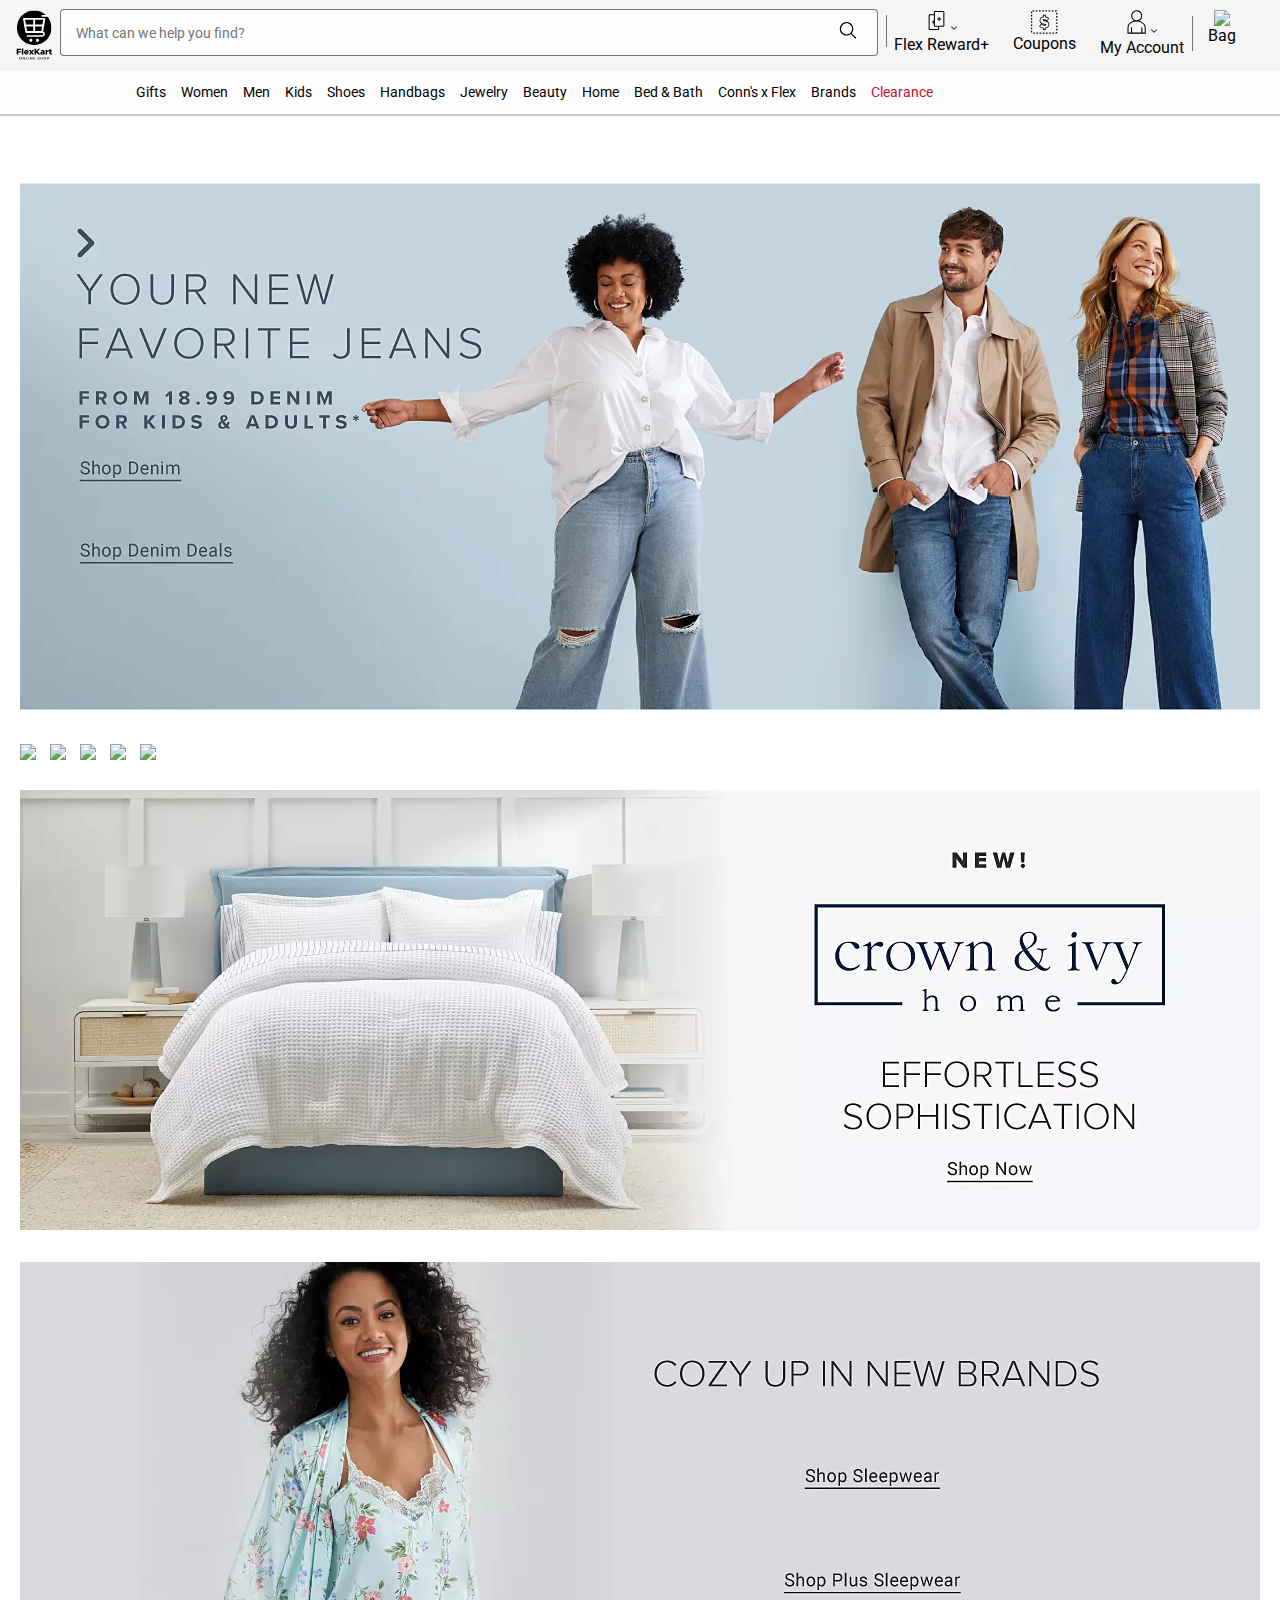
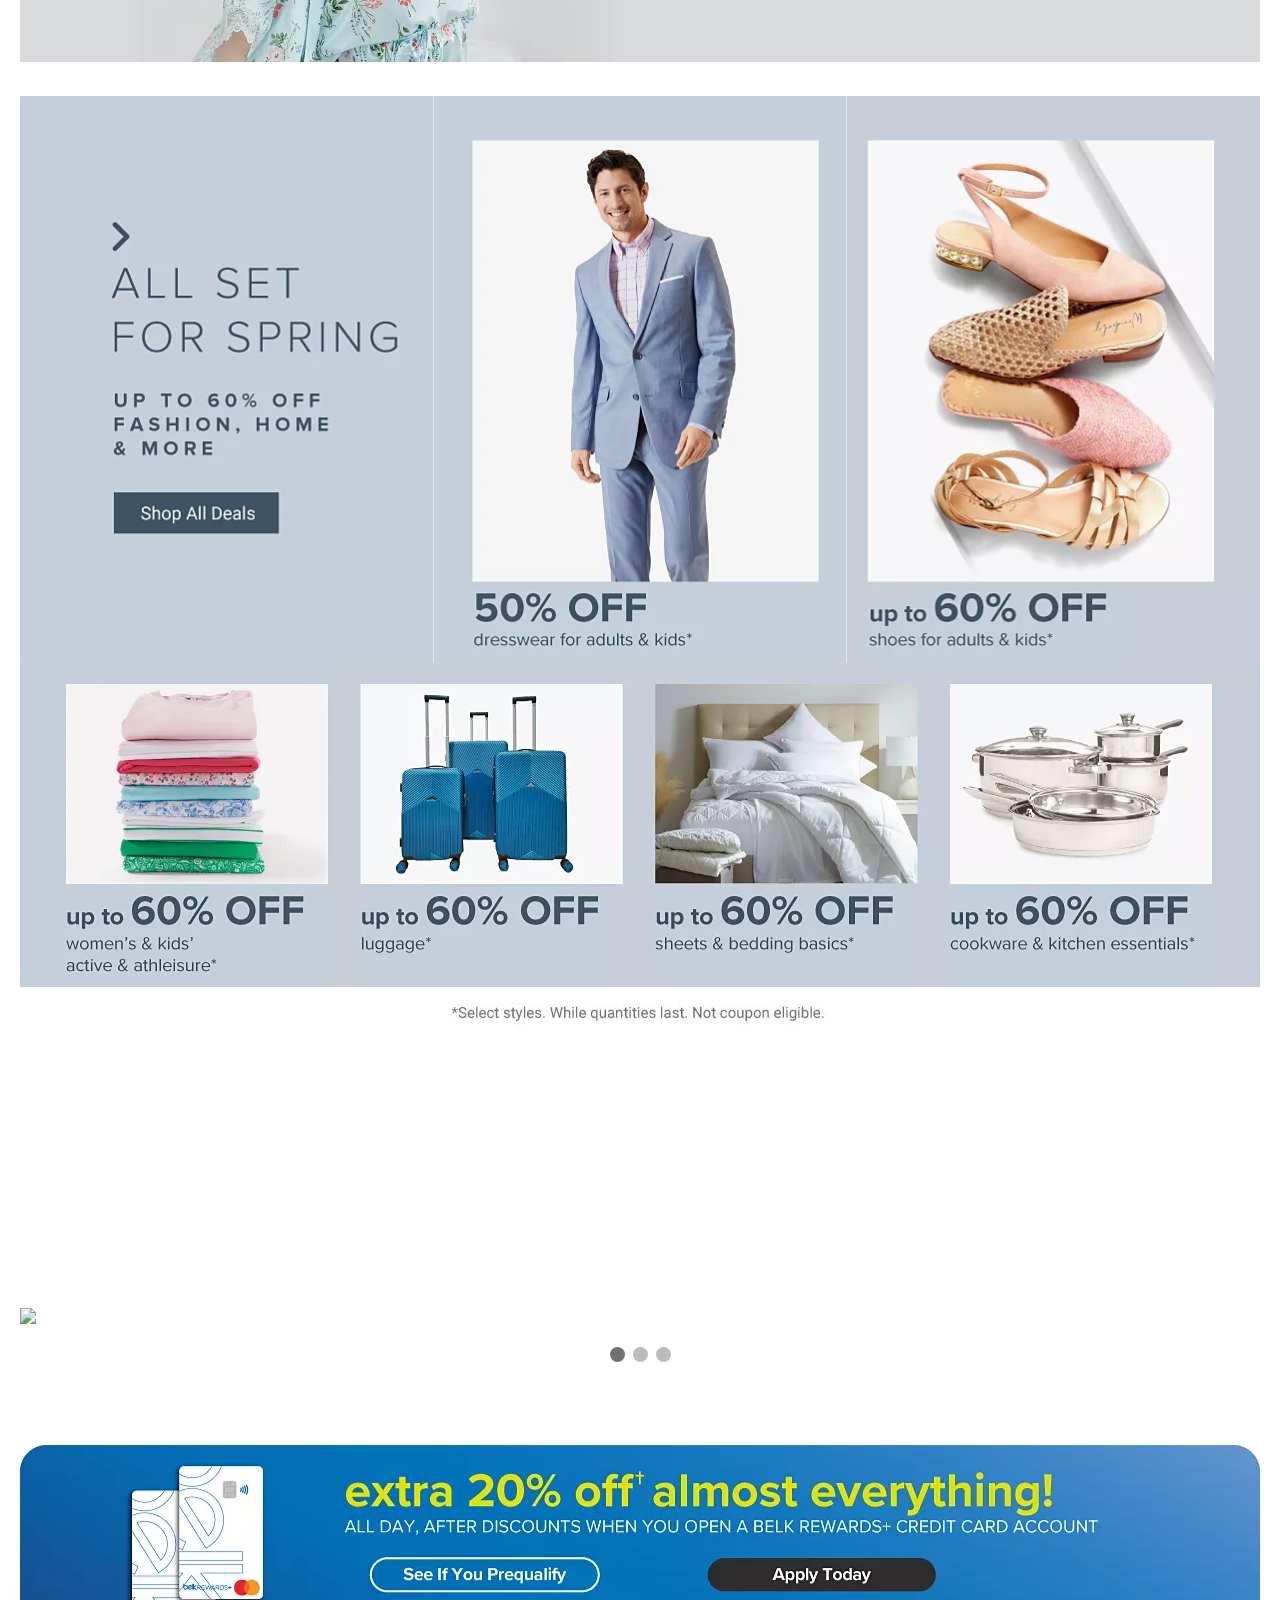
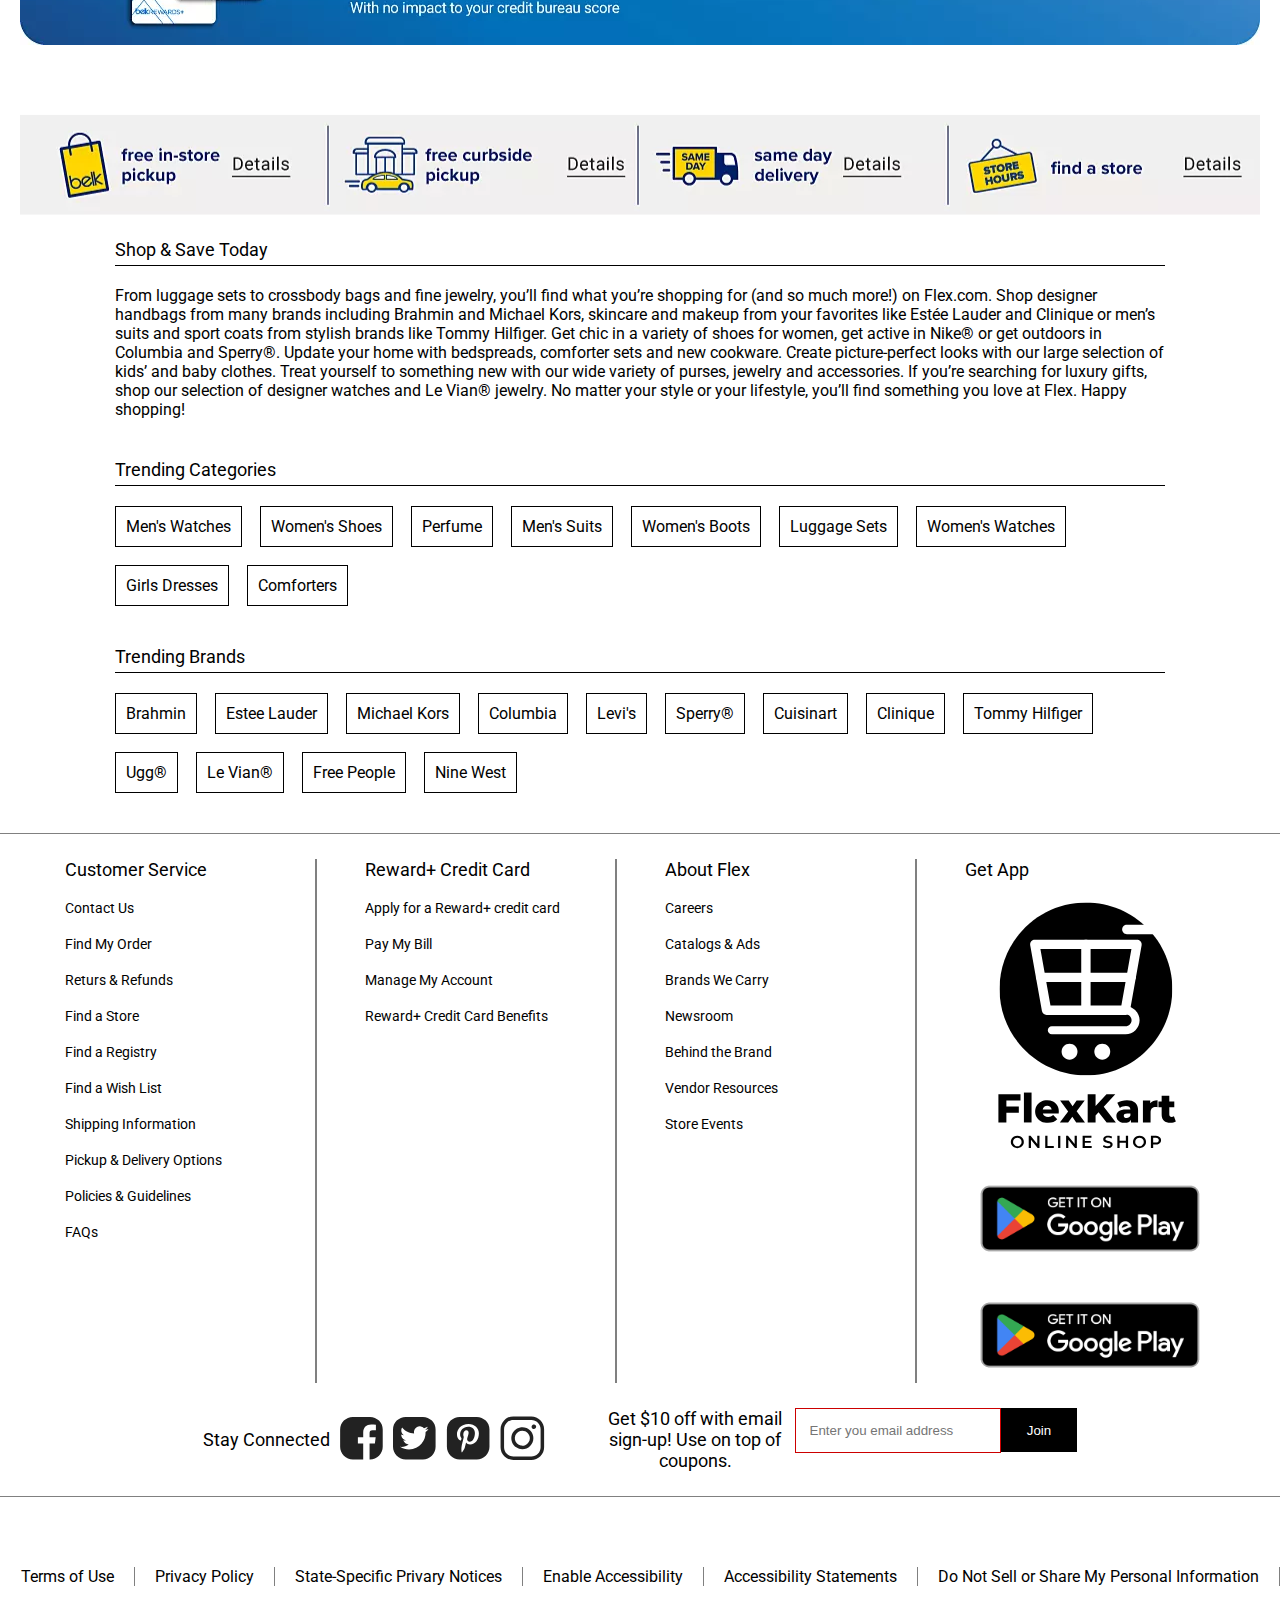
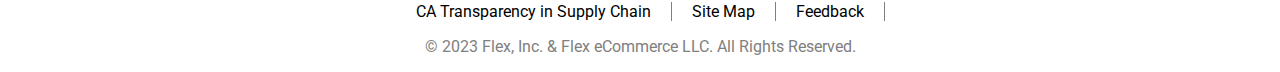
==== commit a52b9a88: "Day-5" ====
--- a/index.html
+++ b/index.html
@@ -12,18 +12,23 @@
     <title>FlexKart</title>
     <link rel="stylesheet" href="./styles/style.css" />
     <link rel="stylesheet" href="./styles/slider-2.css">
-    <style>
-      .HomeMain{
-        padding-top: 20px;
-        margin: auto;
-      }
-      .main-2{
-        margin: auto;
-      }
-      .pic{
-        padding-top: 30px;
-      }
-      .wrapper{
+<style>
+  .HomeMain{
+    padding-top: 20px;
+    margin: auto;
+}
+  .main-2{
+    margin: auto;
+  }
+  .pic{
+    padding-top: 30px;
+  }
+  .pic2>img{
+    padding-top: 30px;
+    width: 100%;
+}
+
+.wrapper{
   display: flex;
   max-width: 1200px;
   position: relative;
@@ -132,8 +137,8 @@
             <div>My Account</div>
             <div class="divider"></div>
             <div id="my-account-dropdown">
-              <button>Sign In</button>
-              <button>Create Account</button>
+              <button onclick="window.location.href='./login.html'">Sign In</button>
+              <button onclick="window.location.href='./register.html'">Create Account</button>
               <a href=""
                 ><img src="./assets/check.svg" alt="" />Find My Order</a
               >
@@ -147,7 +152,7 @@
             </div>
           </div>
           <div>
-            <img src="./assets/logo.svg" />
+            <img src="./assets/bag.svg" />
             <div>Bag</div>
           </div>
         </div>
@@ -221,7 +226,7 @@
             </div>
           </li>
           <li>
-            <a class="mega-menu-link" href="">Women</a>
+            <a class="mega-menu-link" href="./womens.html">Women</a>
             <div class="mega-menu-div">
               <div class="sub-mega-menu">
                 <p>Women</p>
@@ -298,7 +303,7 @@
             </div>
           </li>
           <li>
-            <a href="">Men</a>
+            <a href="./ mens.html">Men</a>
             <div class="mega-menu-div">
               <div class="sub-mega-menu">
                 <p>Men</p>
@@ -1093,40 +1098,26 @@
               <span class="dot" onclick="currentSlide(3)"></span> 
             </div>
         </div>
-        <!-- slider-2-End -->
+        <div class="pic">
+          <img src="https://belk.scene7.com/is/image/Belk/wk03_021523_hp_6c_carl3?$DWP_PHOTO$" alt="" onclick="window.location.href='%20mens.html'">
+          <img src="https://belk.scene7.com/is/image/Belk/wk03_021523_hp_6c_carl4?$DWP_PHOTO$" alt="">
+          <img src="https://belk.scene7.com/is/image/Belk/wk03_021523_hp_6c_carl5?$DWP_PHOTO$" alt="">
+          <img src="https://belk.scene7.com/is/image/Belk/wk03_021523_hp_6c_carl6?$DWP_PHOTO$" alt="">
+          <img src="https://belk.scene7.com/is/image/Belk/wk04_022123_hp_6c_carl1?$DWP_PHOTO$" alt="">
+          <img src="https://belk.scene7.com/is/image/Belk/wk03_021523_hp_6c_carl7?$DWP_PHOTO$" alt="">
+        </div>
+        <div class="pic">
+          <img src="./images/extra.svg" alt="">
+        </div>
+        <div class="pic2">
+          <img src="https://belk.scene7.com/is/image/Belk/wk36_2022_spec_clearance_bopis_ch_fh1?$DWP_PHOTO$" alt="">
+        </div>
+        <div class="pic">
+          <img src="./images/pickup.svg" alt="">
+        </div>
+        </div>
+    </div>
 
-        <!-- Slider-Small-Start -->
-        <div class="picslid">
-          <div class="slidershowimg">
-            <div id="imgage-slider">
-              <img src="https://belk.scene7.com/is/image/Belk/wk04_022123_hp_6c_carl1?$DWP_PHOTO$" alt="">
-            </div>
-            <div id="imgage-slider">
-              <img src="https://belk.scene7.com/is/image/Belk/wk04_022123_hp_6c_carl1?$DWP_PHOTO$" alt="">
-            </div>
-            <div id="imgage-slider">
-              <img src="https://belk.scene7.com/is/image/Belk/wk04_022123_hp_6c_carl1?$DWP_PHOTO$" alt="">
-            </div>
-            <div id="imgage-slider">
-              <img src="https://belk.scene7.com/is/image/Belk/wk04_022123_hp_6c_carl1?$DWP_PHOTO$" alt="">
-            </div>
-            <div id="imgage-slider">
-              <img src="https://belk.scene7.com/is/image/Belk/wk04_022123_hp_6c_carl1?$DWP_PHOTO$" alt="">
-            </div>
-            <div id="imgage-slider">
-              <img src="https://belk.scene7.com/is/image/Belk/wk04_022123_hp_6c_carl1?$DWP_PHOTO$" alt="">
-            </div>
-            <div id="imgage-slider">
-              <img src="https://belk.scene7.com/is/image/Belk/wk04_022123_hp_6c_carl1?$DWP_PHOTO$" alt="">
-            </div>
-            <div id="imgage-slider">
-              <img src="https://belk.scene7.com/is/image/Belk/wk04_022123_hp_6c_carl1?$DWP_PHOTO$" alt="">
-            </div>
-          </div>
-        </div>
-        <!-- Slider-Small-End -->
-      </div>
-    </div>
     <div class="shop-save"> <!-- Start of FOOTER -->
       <p>Shop & Save Today</p>
       <p>
